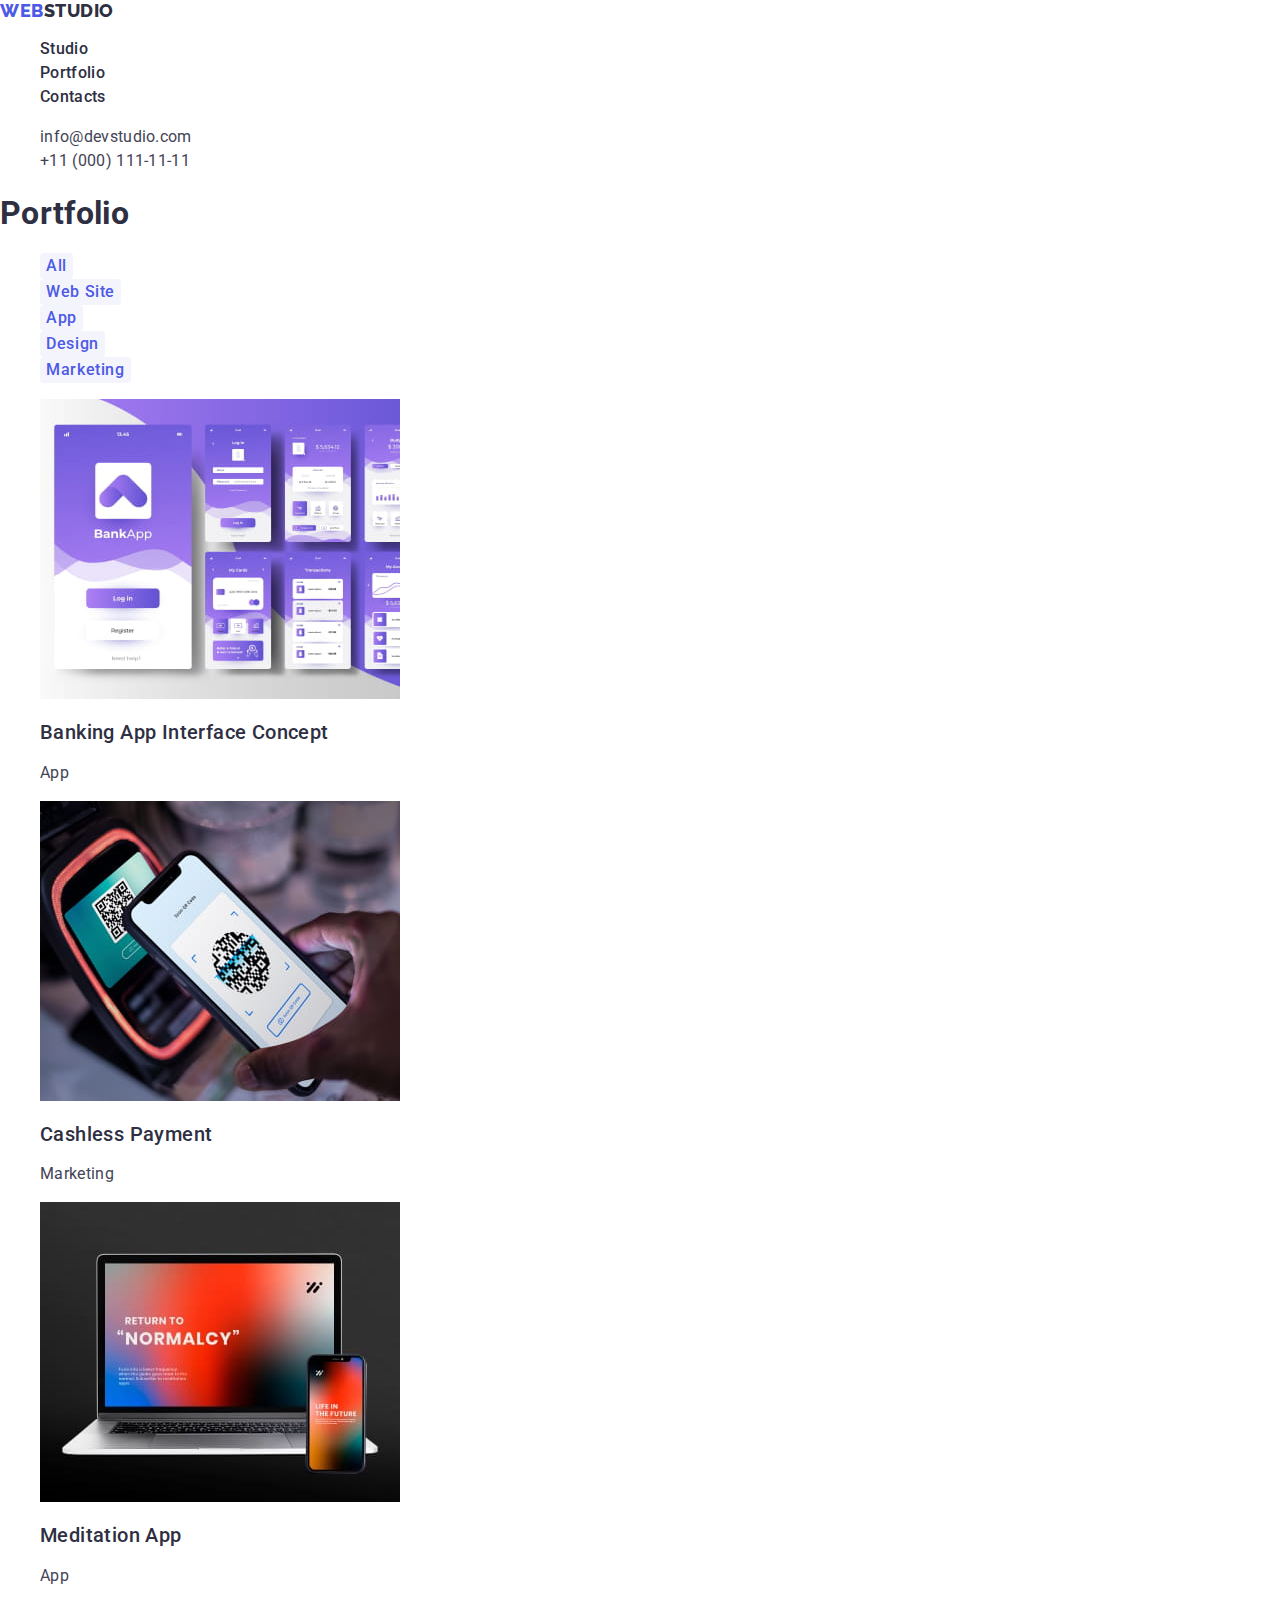
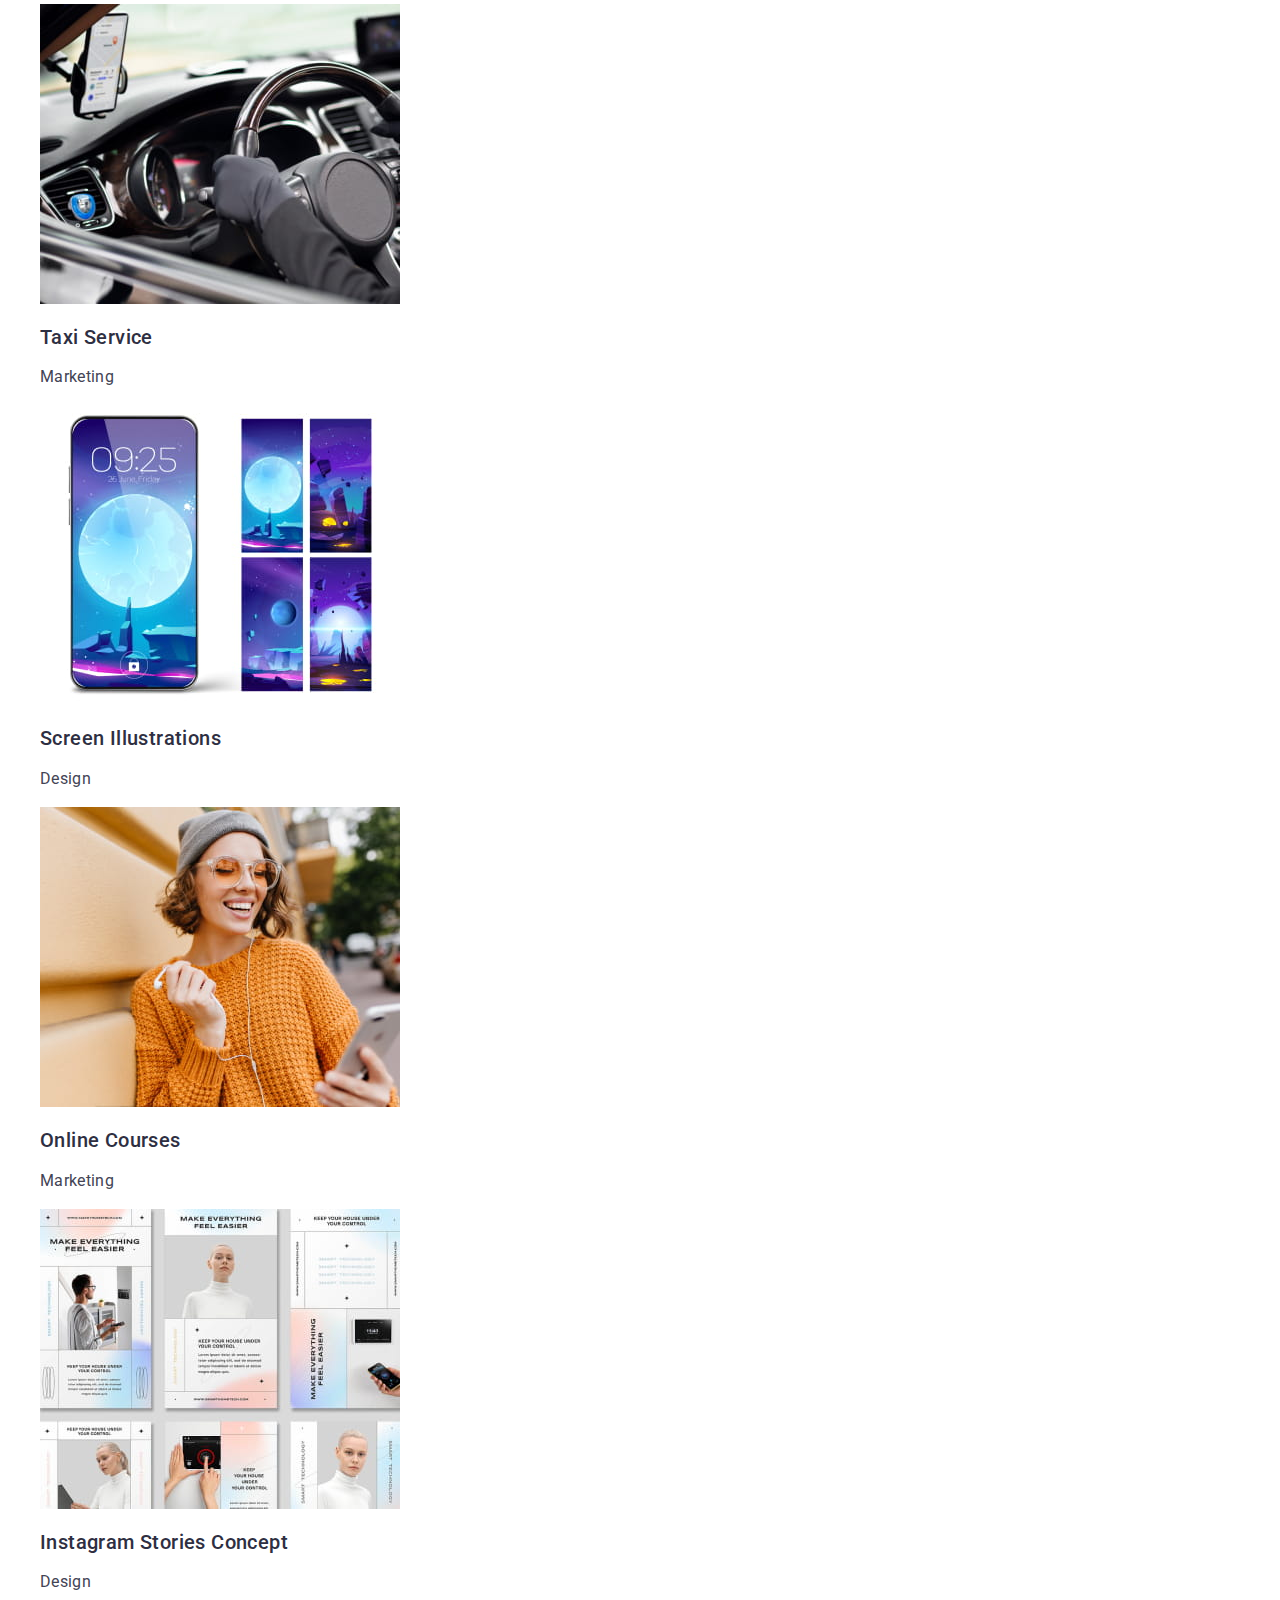
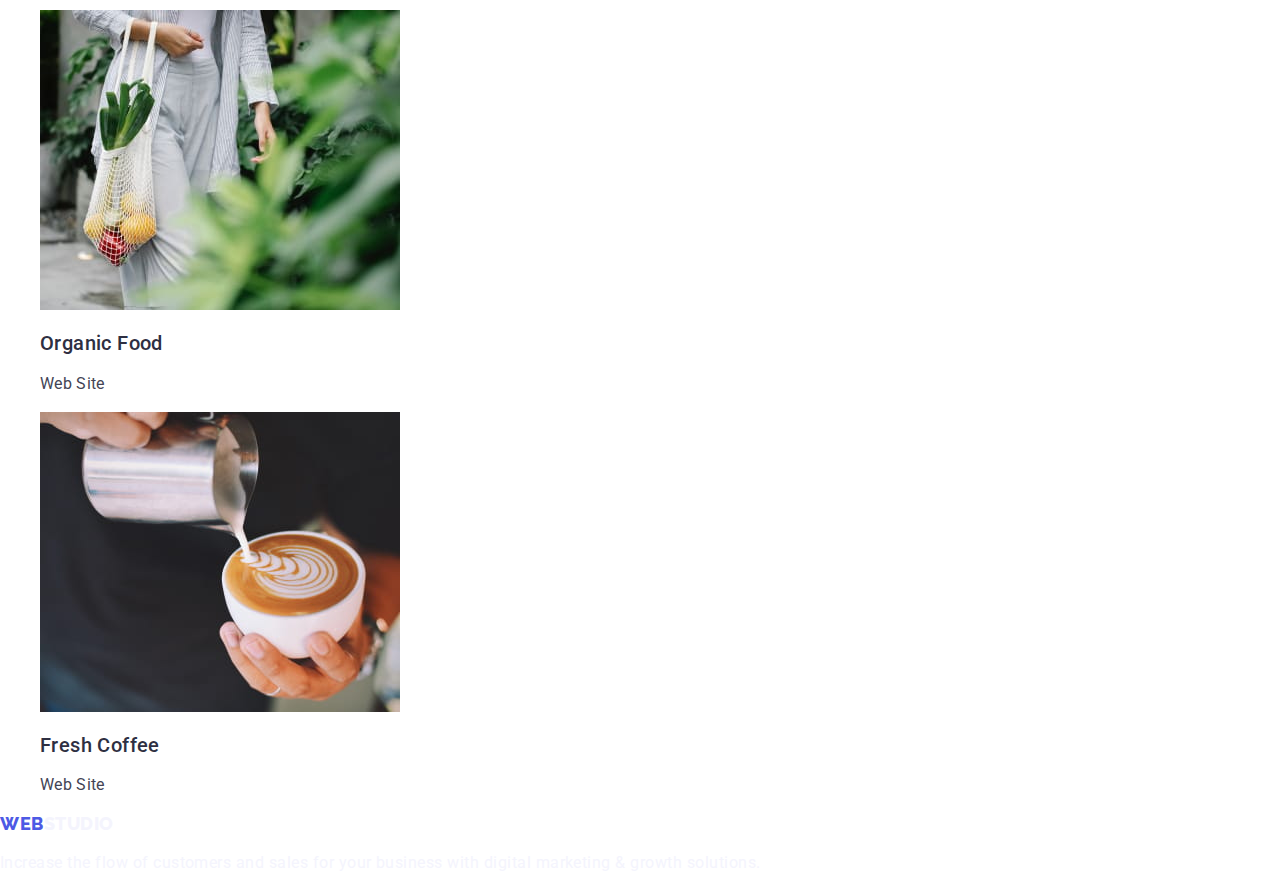
==== portfolio.html @ 4d54c400 "add" ====
<!DOCTYPE html>
<html lang="en">
  <head>
    <meta charset="UTF-8" />
    <meta name="viewport" content="width=device-width, initial-scale=1.0">
    <link rel="preconnect" href="https://fonts.googleapis.com">
    <link rel="preconnect" href="https://fonts.gstatic.com" crossorigin>
    <link
      href="https://fonts.googleapis.com/css2?family=Raleway:wght@800&family=Roboto:wght@400;500;700;900&display=swap"
      rel="stylesheet"
    >
    <link
      rel="stylesheet"
      href="https://cdnjs.cloudflare.com/ajax/libs/modern-normalize/1.0.0/modern-normalize.min.css"
    >
    <link rel="stylesheet" href="./css/styles.css">
    <title>WebStudia</title>
  </head>
  <body>
    
    <!--Шапка сайту-->
    <header>
      <nav>
        <a class="logo link" href="./index.html">Web<span class="logo-color link">Studio</span></a>
        <ul class="list">
          <li><a class="menu-link link" href="./index.html">Studio</a></li>
          <li><a class="menu-link link" href="./portfolio.html">Portfolio</a></li>
          <li><a class="menu-link link" href="#">Contacts</a></li>
        </ul>
        <ul class="list">
          <li><a class="contact-link link" href="mailto:info@devstudio.com">info@devstudio.com</a></li>
          <li><a class="contact-link link" href="tel:+110001111111">+11 (000) 111-11-11</a></li>
        </ul>
      </nav>
    </header>

    <main>
      <section>
        <h1 class="visually-hidden">Portfolio</h1>

        <!--Каталог -->
        <ul class="list">
          <li>
            <button class="menu-btn" type="button">All</button>
          </li>
          <li>
            <button class="menu-btn" type="button">Web Site</button>
          </li>
          <li>
            <button class="menu-btn" type="button">App</button>
          </li>
          <li>
            <button class="menu-btn" type="button">Design</button>
          </li>
          <li>
            <button class="menu-btn" type="button">Marketing</button>
          </li>
        </ul>

        <!--Галерея-->
        <ul class="list">
          <li>
            <img src="./images/gallery/img1.jpg" alt="App" width="360" height="300">
            <h2 class="category-title">Banking App Interface Concept</h2>
            <p class="category-name">App</p>
          </li>
          <li>
            <img src="./images/gallery/img2.jpg" alt="Phone" width="360" height="300">
            <h2 class="category-title">Cashless Payment</h2>
            <p class="category-name">Marketing</p>
          </li>
          <li>
            <img src="./images/gallery/img3.jpg" alt="Notebook" width="360" height="300">
            <h2 class="category-title">Meditation App</h2>
            <p class="category-name">App</p>
          </li>
          <li>
            <img src="./images/gallery/img4.jpg" alt="Car" width="360" height="300">
            <h2 class="category-title">Taxi Service</h2>
            <p class="category-name">Marketing</p>
          </li>
          <li>
            <img src="./images/gallery/img5.jpg" alt="Iphone" width="360" height="300">
            <h2 class="category-title">Screen Illustrations</h2>
            <p class="category-name">Design</p>
          </li>
          <li>
            <img src="./images/gallery/img6.jpg" alt="Women" width="360" height="300">
            <h2 class="category-title">Online Courses</h2>
            <p class="category-name">Marketing</p>
          </li>
          <li>
            <img src="./images/gallery/img7.jpg" alt="Instagram" width="360" height="300">
            <h2 class="category-title">Instagram Stories Concept</h2>
            <p class="category-name">Design</p>
          </li>
          <li>
            <img src="./images/gallery/img8.jpg" alt="Bag" width="360" height="300">
            <h2 class="category-title">Organic Food</h2>
            <p class="category-name">Web Site</p>
          </li>
          <li>
            <img src="./images/gallery/img9.jpg" alt="Coffe" width="360" height="300">
            <h2 class="category-title">Fresh Coffee</h2>
            <p class="category-name">Web Site</p>
          </li>
        </ul>
      </section>
    </main>

    <!-- Підвал-->
    <footer>
      <a class="footer-logo link" href="/">Web<span class="footer-color link">Studio</span></a>
      <p class="footer-text">
        Increase the flow of customers and sales for your business with digital marketing & growth
        solutions.
      </p>
    </footer>
  </body>
</html>
---- css/styles.css ----
:root {
  --navyblue: #2e2f42;
  --slate: #434455;
  --white: #fff;
  --iris: #4d5ae5;
  --ocean: #404bbf;
  --cloud: #f4f4fd;
}

/* Reset Styles */

.list {
  list-style: none;
}

.link {
  text-decoration: none;
}

/* ОСНОВНІ СТИЛІ */

body {
  font-family: 'Roboto', sans-serif;
  font-size: 16px;
  font-style: normal;
  font-weight: 400;
  color: var(--navyblue);
  letter-spacing: 0.02em;
}

/* Шапка сайту */

.logo {
  color: var(--iris);
  font-family: Raleway;
  font-size: 18px;
  font-style: normal;
  font-weight: 800;
  line-height: 1.17;
  letter-spacing: 0.54px;
  text-transform: uppercase;
}

.logo-color {
  color: var(--navyblue);
  font-family: Raleway;
  font-size: 18px;
  font-style: normal;
  font-weight: 800;
  line-height: 1.17;
  letter-spacing: 0.54px;
  text-transform: uppercase;
}

.menu-link {
  color: var(--navyblue);
  font-size: 16px;
  font-style: normal;
  font-weight: 500;
  line-height: 1.5;
  letter-spacing: 0.32px;
}

.menu-link:hover,
.menu-link:focus {
  color: var(--ocean);
}

.contact-link {
  color: var(--slate);
  line-height: 1.5;
  letter-spacing: 0.32px;
}

.contact-link:hover,
.contact-link:focus {
  color: var(--ocean);
}

/* Блок Герой */

.hero {
  background-color: var(--navyblue);
}

.hero-title {
  color: var(--white);
  text-align: center;
  font-size: 56px;
  font-weight: 700;
  line-height: 1.07;
  letter-spacing: 1.12px;
  text-align: center;
}

.hero-button {
  border-radius: 4px;
  background-color: var(--iris);
  box-shadow: 0px 4px 4px 0px rgba(0, 0, 0, 0.15);
  font-weight: 500;
  line-height: 1.5;
  letter-spacing: 0.04em;
  cursor: pointer;
}

.hero-button:hover,
.hero-button:focus {
  background-color: var(--ocean);
}

/* Інформаційний блок */

.info-title {
  color: var(--navyblue);
  font-size: 20px;
  font-weight: 500;
  line-height: 1.2;
  letter-spacing: 0.02em;
}

.info-text {
  color: var(--slate);
  line-height: 1.5;
  letter-spacing: 0.02em;
}

/* Секція */

.section-title {
  color: var(--navyblue);
  text-align: center;
  font-size: 36px;
  font-weight: 700;
  line-height: 1.11;
  letter-spacing: 0.02em;
  text-transform: capitalize;
}

/* Наша команда */

.team {
  background-color: var(--cloud);
}

.team-name {
  color: var(--navyblue);
  font-size: 20px;
  font-weight: 500;
  line-height: 1.2;
  letter-spacing: 0.02em;
}

.team-position {
  color: var(--slate);
  line-height: 1.5;
  letter-spacing: 0.02em;
}

/* Підвал */

.footer {
  background-color: var(--navyblue);
}

.footer-logo {
  color: var(--iris);
  font-family: Raleway;
  font-size: 18px;
  font-style: normal;
  font-weight: 800;
  line-height: 1.17;
  letter-spacing: 0.03em;
  text-transform: uppercase;
}

.footer-color {
  color: var(--cloud);
  font-family: Raleway;
  font-size: 18px;
  font-style: normal;
  font-weight: 800;
  line-height: 1.17;
  letter-spacing: 0.03em;
  text-transform: uppercase;
}

.footer-text {
  color: var(--cloud);
  line-height: 1.5;
  letter-spacing: 0.03em;
}

/* Styles PORTFOLIO */

/* Каталог */

.menu-btn {
  border-radius: 4px;
  border: 1px solid var(--cornflower);
  color: var(--iris);
  background-color: var(--cloud);
  font-weight: 500;
  line-height: 1.5;
  letter-spacing: 0.04em;
  cursor: pointer;
}

.menu-btn:hover,
.menu-btn:focus {
  color: var(--white);
  background-color: var(--ocean);
}

/* Галерея */

.category-title {
  color: var(--navyblue);
  font-family: Roboto;
  font-size: 20px;

  font-weight: 500;
  line-height: 1.2;
  letter-spacing: 0.02em;
}

.category-name {
  color: var(--slate);
  font-family: Roboto;
  font-size: 16px;
  font-style: normal;
  font-weight: 400;
  line-height: 1.5;
  letter-spacing: 0.02em;
}
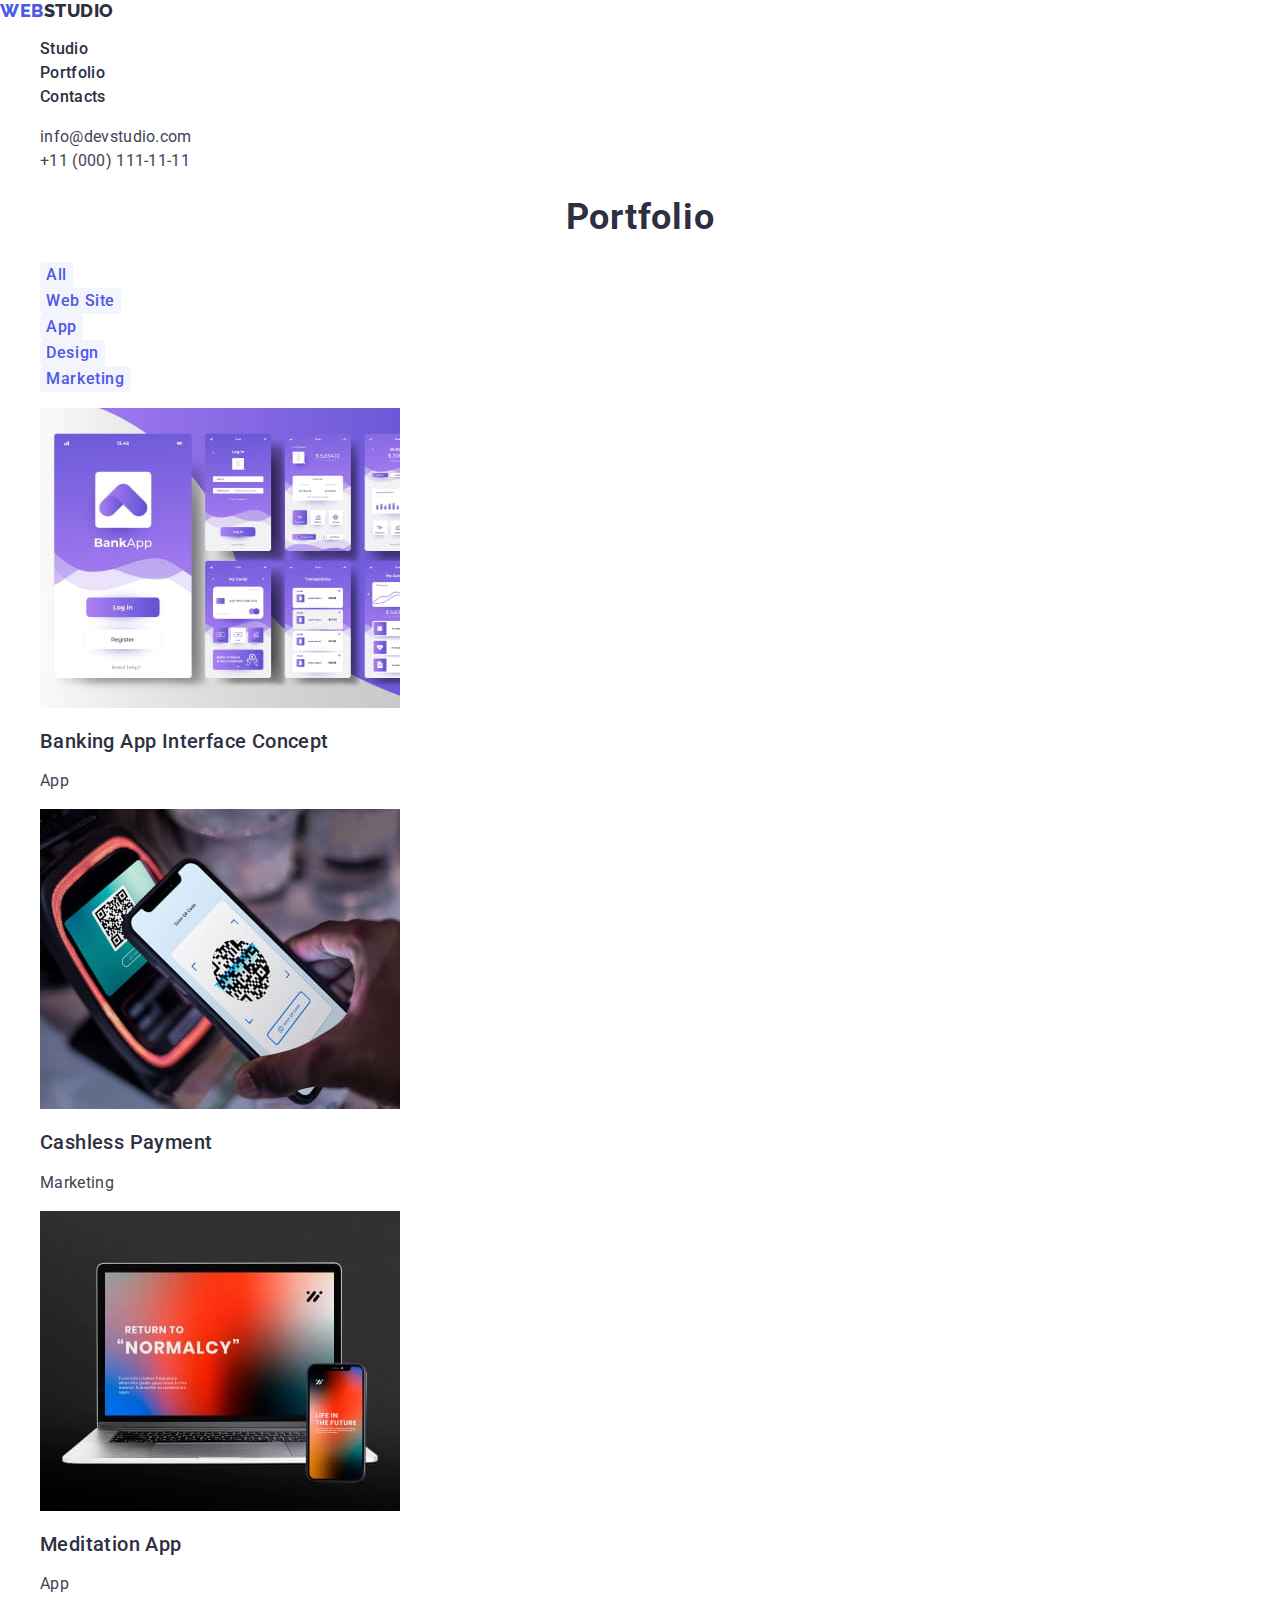
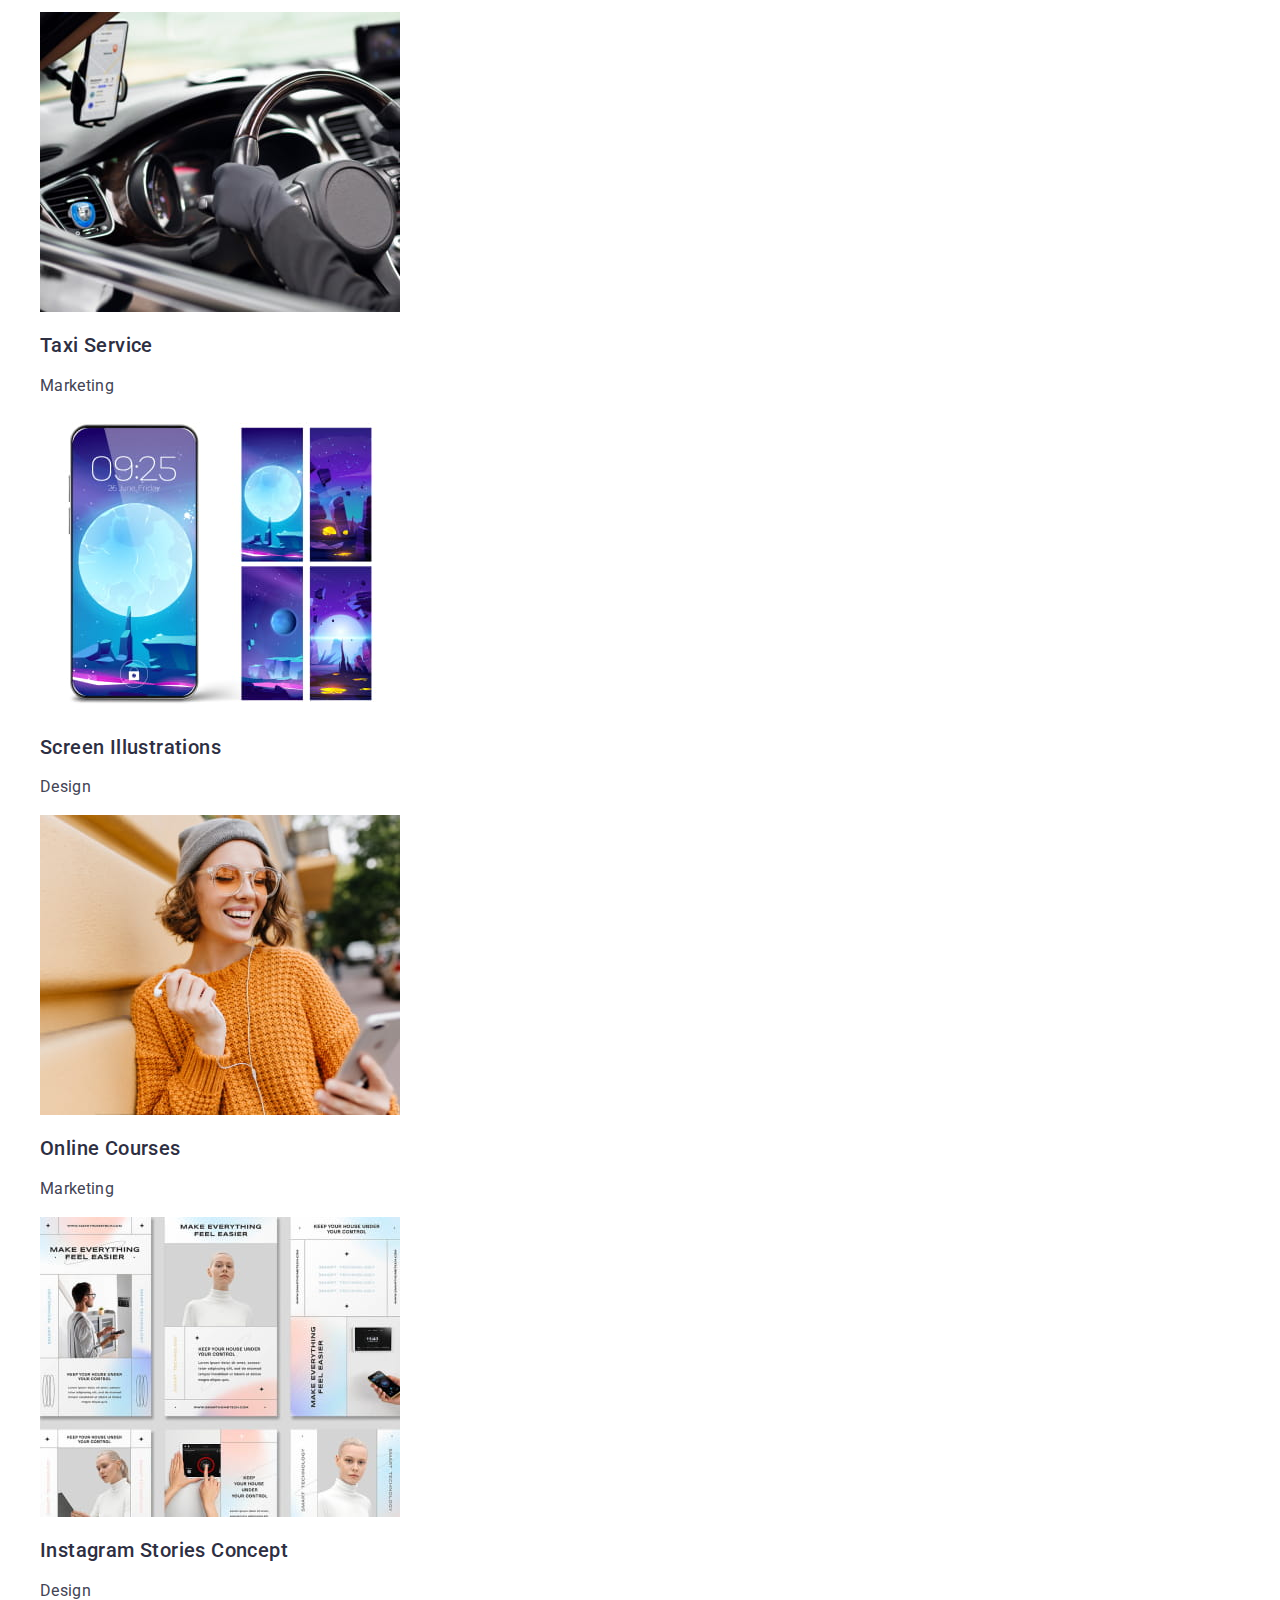
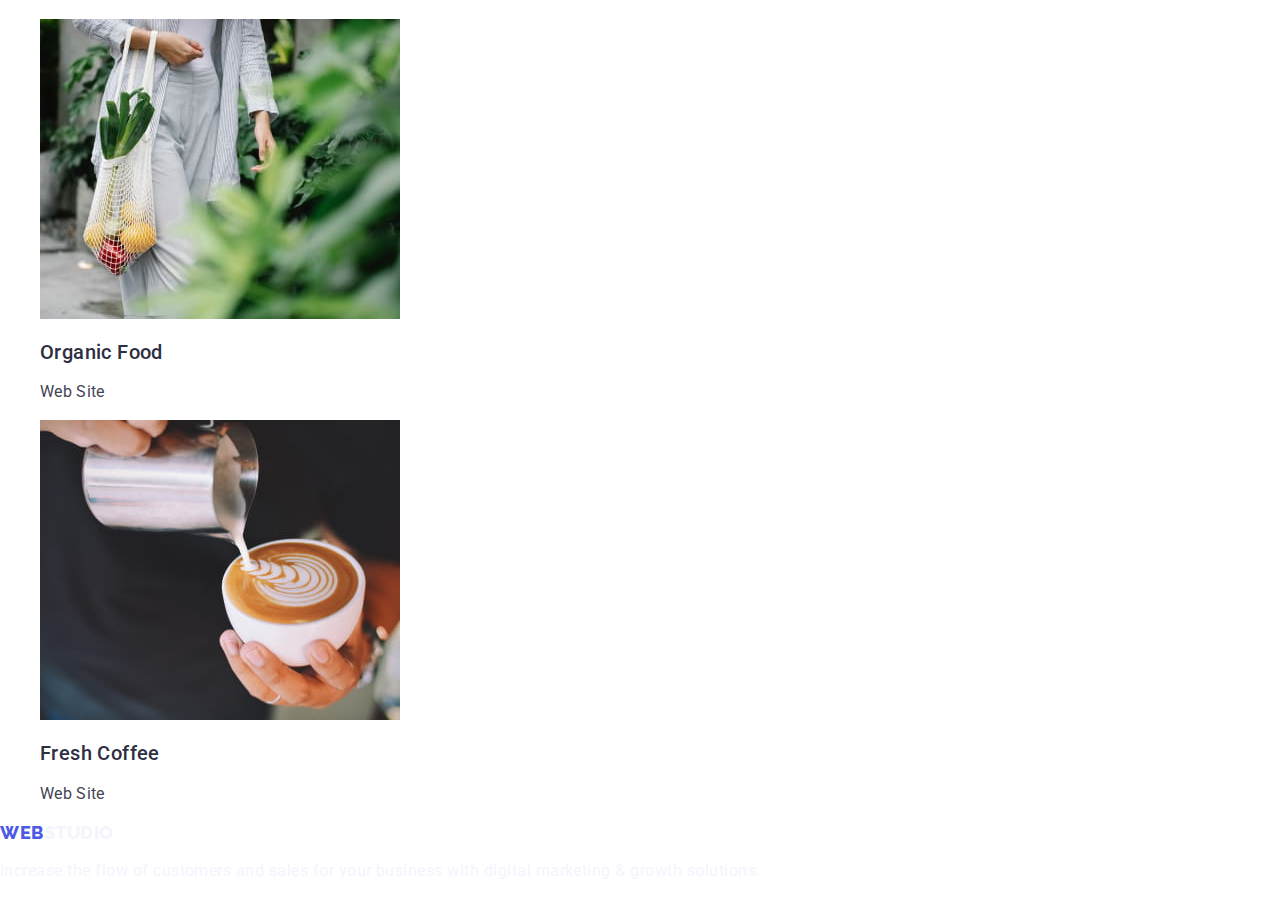
==== commit c805dee7: "add" ====
--- a/portfolio.html
+++ b/portfolio.html
@@ -1,7 +1,7 @@
 <!DOCTYPE html>
 <html lang="en">
   <head>
-    <meta charset="UTF-8" />
+    <meta charset="UTF-8">
     <meta name="viewport" content="width=device-width, initial-scale=1.0">
     <link rel="preconnect" href="https://fonts.googleapis.com">
     <link rel="preconnect" href="https://fonts.gstatic.com" crossorigin>
@@ -36,7 +36,7 @@
 
     <main>
       <section>
-        <h1 class="visually-hidden">Portfolio</h1>
+        <h1 class="section-title">Portfolio</h1>
 
         <!--Каталог -->
         <ul class="list">
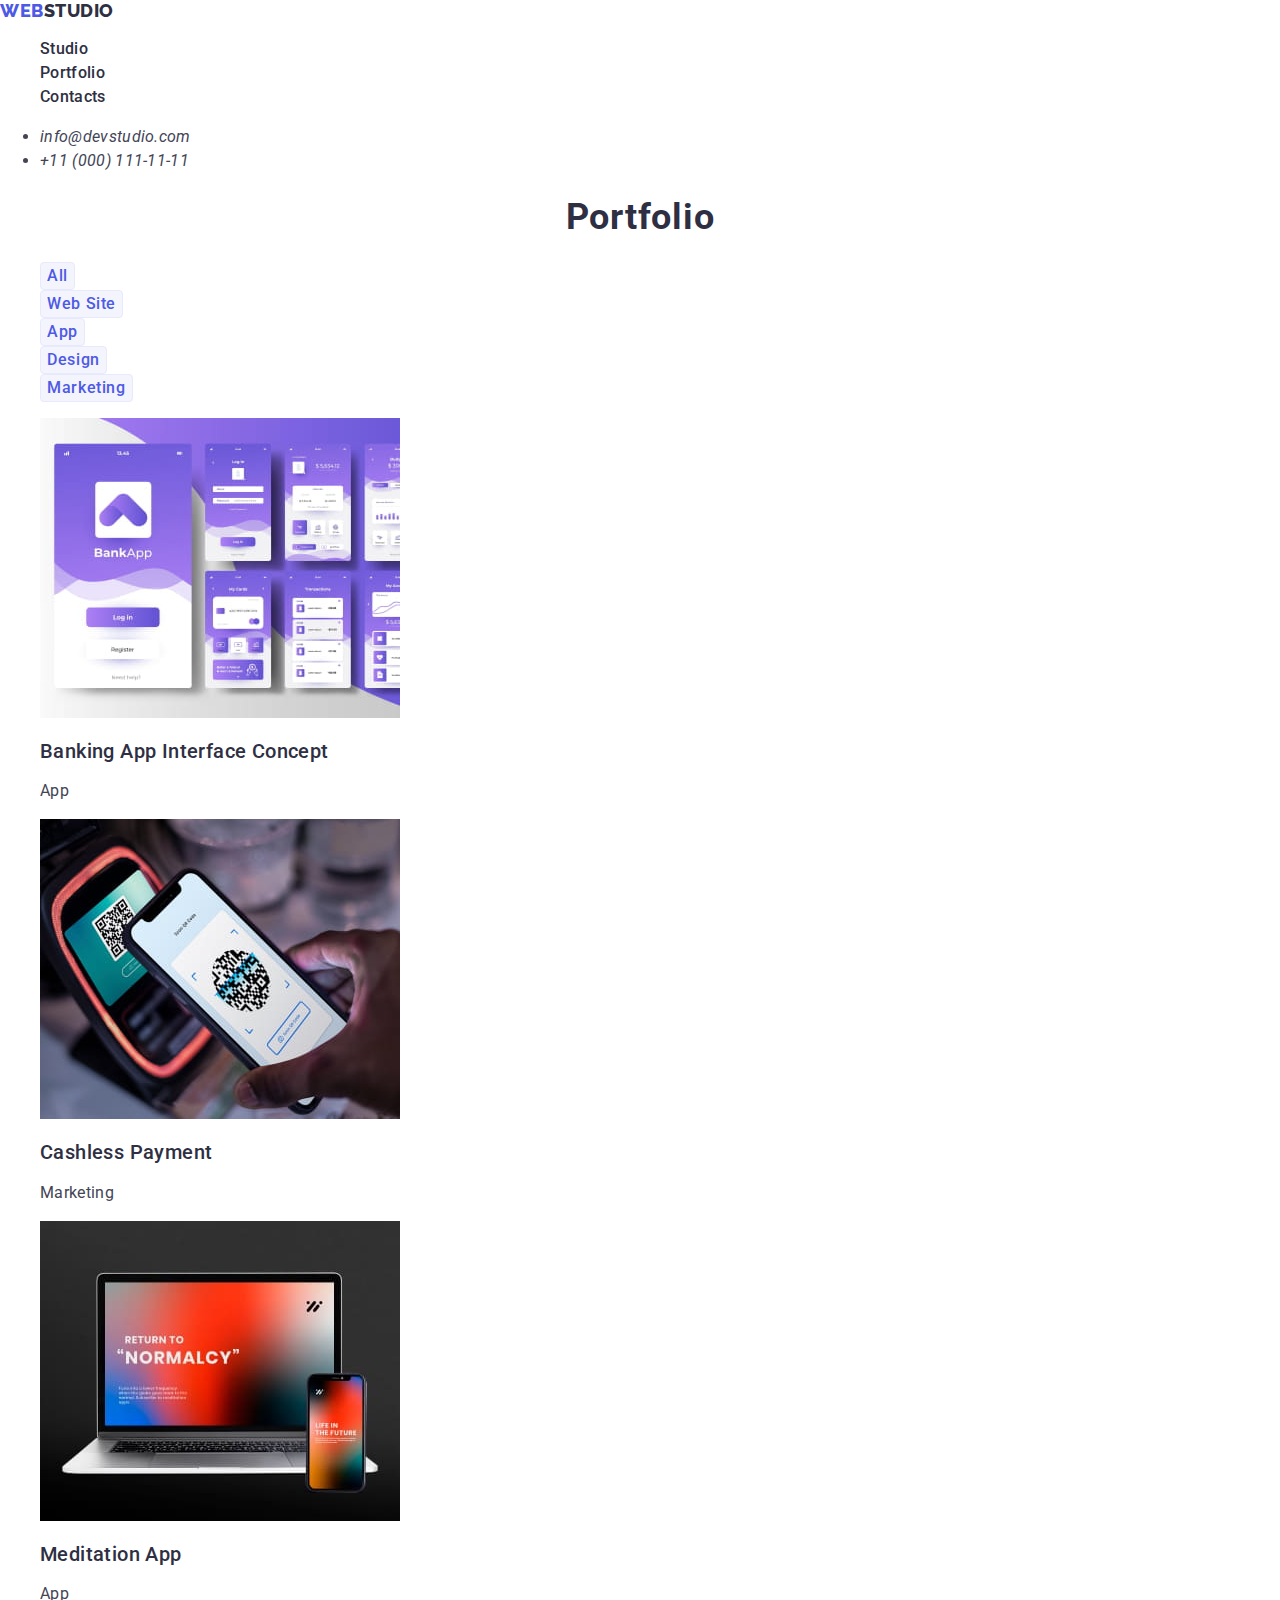
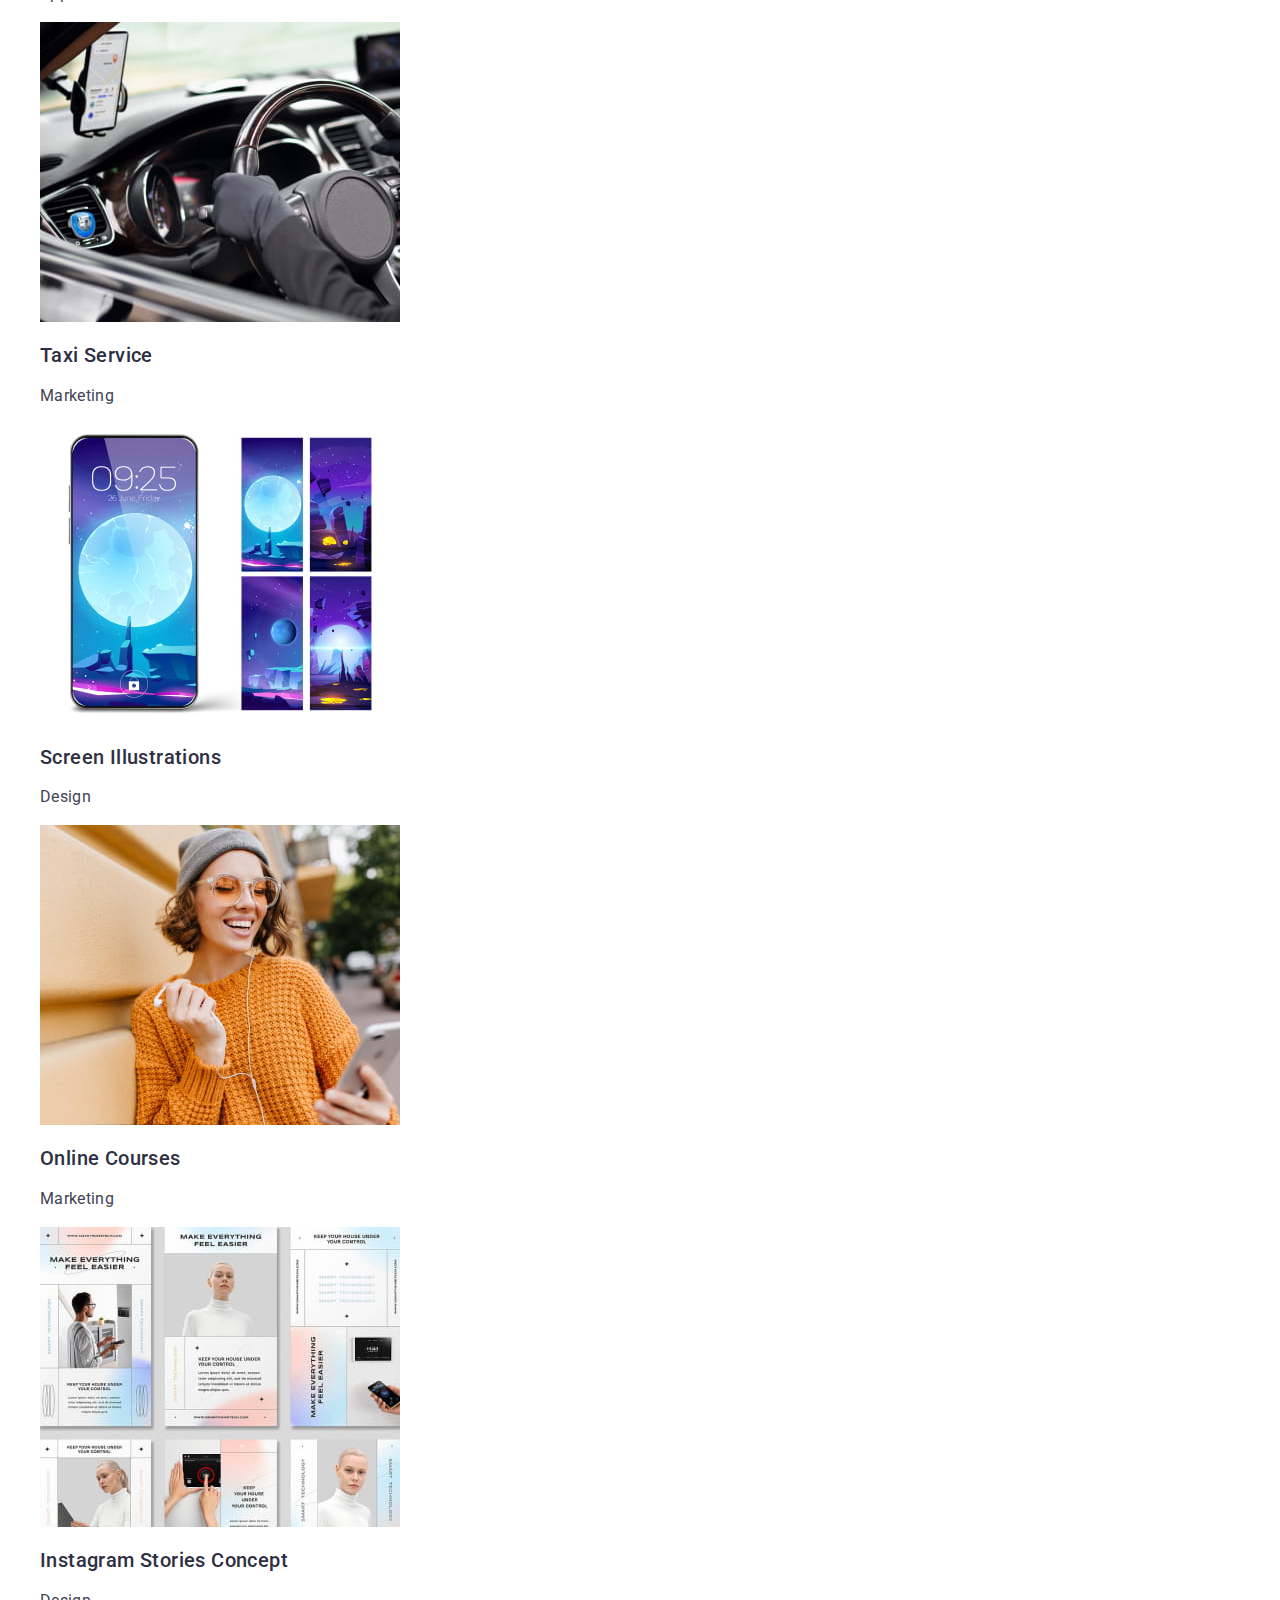
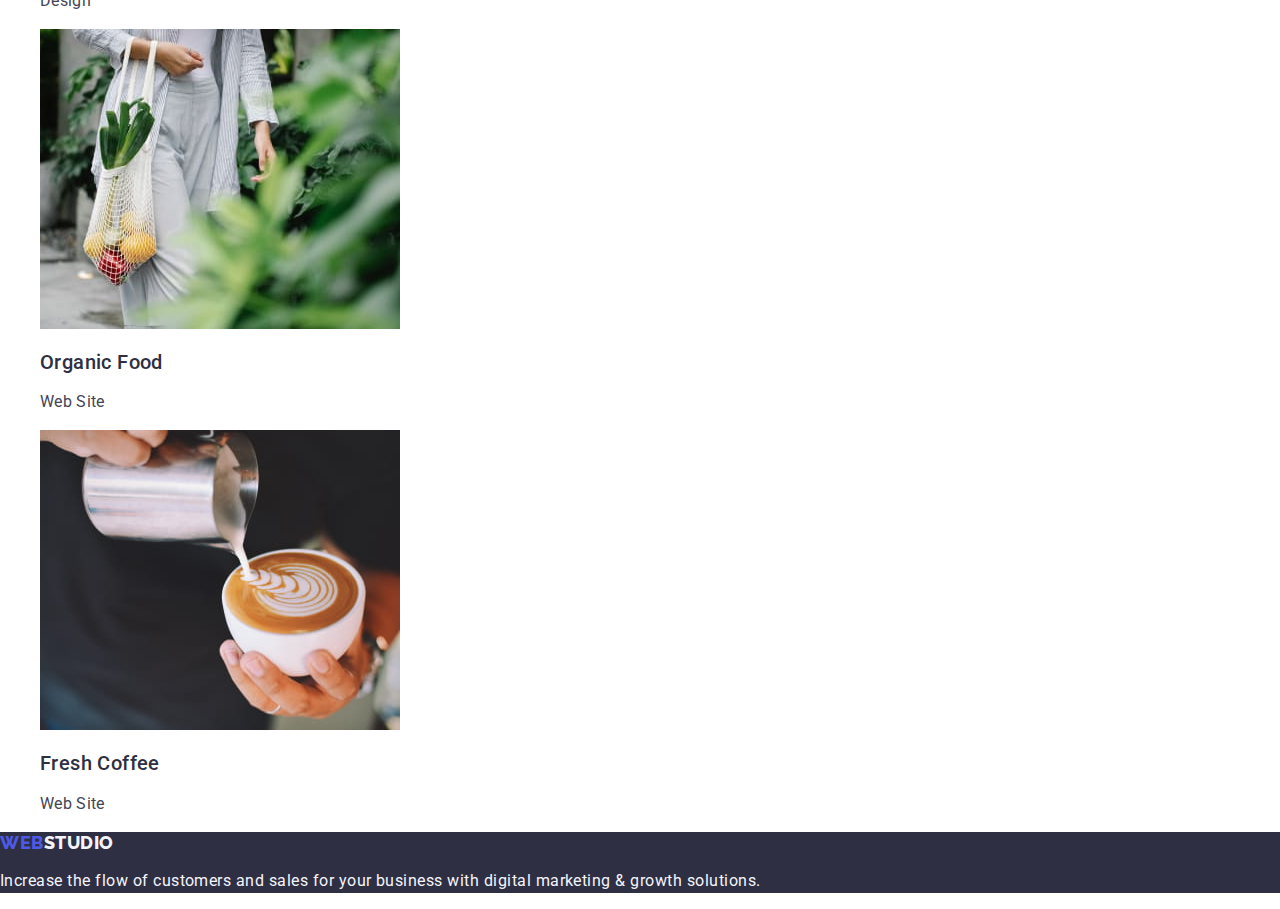
==== commit 893dbce2: "add" ====
--- a/portfolio.html
+++ b/portfolio.html
@@ -14,7 +14,7 @@
       href="https://cdnjs.cloudflare.com/ajax/libs/modern-normalize/1.0.0/modern-normalize.min.css"
     >
     <link rel="stylesheet" href="./css/styles.css">
-    <title>WebStudia</title>
+    <title>WebStudio</title>
   </head>
   <body>
     
@@ -22,84 +22,96 @@
     <header>
       <nav>
         <a class="logo link" href="./index.html">Web<span class="logo-color link">Studio</span></a>
-        <ul class="list">
-          <li><a class="menu-link link" href="./index.html">Studio</a></li>
-          <li><a class="menu-link link" href="./portfolio.html">Portfolio</a></li>
-          <li><a class="menu-link link" href="#">Contacts</a></li>
-        </ul>
-        <ul class="list">
-          <li><a class="contact-link link" href="mailto:info@devstudio.com">info@devstudio.com</a></li>
-          <li><a class="contact-link link" href="tel:+110001111111">+11 (000) 111-11-11</a></li>
+        <ul class="menu-list list">
+          <li class="menu-item">
+            <a class="menu-link link" href="./index.html">Studio</a>
+          </li>
+          <li class="menu-item">
+            <a class="menu-link link" href="./portfolio.html">Portfolio</a>
+          </li>
+          <li class="menu-item">
+            <a class="menu-link link" href="">Contacts</a>
+          </li>
         </ul>
       </nav>
+        <address class="header-contacts">
+          <ul class="address-list">
+            <li class="address-item">
+              <a class="contact-link link" href="mailto:info@devstudio.com">info@devstudio.com</a>
+            </li>
+            <li class="address-item">
+              <a class="contact-link link" href="tel:+110001111111">+11 (000) 111-11-11</a>
+            </li>
+          </ul>
+        </address>
     </header>
 
     <main>
-      <section>
+      <section class="gallery">
         <h1 class="section-title">Portfolio</h1>
 
         <!--Каталог -->
-        <ul class="list">
-          <li>
+        <ul class="catalog-list list">
+          <li class="catalog-item">
             <button class="menu-btn" type="button">All</button>
           </li>
-          <li>
+          <li class="catalog-item">
             <button class="menu-btn" type="button">Web Site</button>
           </li>
-          <li>
+          <li class="catalog-item">
             <button class="menu-btn" type="button">App</button>
           </li>
-          <li>
+          <li class="catalog-item">
             <button class="menu-btn" type="button">Design</button>
           </li>
-          <li>
+          <li class="catalog-item">
             <button class="menu-btn" type="button">Marketing</button>
           </li>
         </ul>
 
         <!--Галерея-->
-        <ul class="list">
-          <li>
+        <ul class="gallery-list list">
+          <li class="gallery-item">
             <img src="./images/gallery/img1.jpg" alt="App" width="360" height="300">
             <h2 class="category-title">Banking App Interface Concept</h2>
             <p class="category-name">App</p>
           </li>
-          <li>
+          <li class="gallery-item">
             <img src="./images/gallery/img2.jpg" alt="Phone" width="360" height="300">
             <h2 class="category-title">Cashless Payment</h2>
             <p class="category-name">Marketing</p>
           </li>
-          <li>
+          <li class="gallery-item">
             <img src="./images/gallery/img3.jpg" alt="Notebook" width="360" height="300">
             <h2 class="category-title">Meditation App</h2>
             <p class="category-name">App</p>
           </li>
-          <li>
+          <li class="gallery-item">
             <img src="./images/gallery/img4.jpg" alt="Car" width="360" height="300">
             <h2 class="category-title">Taxi Service</h2>
             <p class="category-name">Marketing</p>
           </li>
-          <li>
+          <li class="gallery-item">
             <img src="./images/gallery/img5.jpg" alt="Iphone" width="360" height="300">
             <h2 class="category-title">Screen Illustrations</h2>
             <p class="category-name">Design</p>
           </li>
-          <li>
+          <li class="gallery-item">
             <img src="./images/gallery/img6.jpg" alt="Women" width="360" height="300">
             <h2 class="category-title">Online Courses</h2>
             <p class="category-name">Marketing</p>
           </li>
-          <li>
+          <li class="gallery-item">
             <img src="./images/gallery/img7.jpg" alt="Instagram" width="360" height="300">
             <h2 class="category-title">Instagram Stories Concept</h2>
             <p class="category-name">Design</p>
           </li>
-          <li>
+          <li class="gallery-item">
             <img src="./images/gallery/img8.jpg" alt="Bag" width="360" height="300">
             <h2 class="category-title">Organic Food</h2>
             <p class="category-name">Web Site</p>
           </li>
-          <li>
+          <li class="gallery-item">
             <img src="./images/gallery/img9.jpg" alt="Coffe" width="360" height="300">
             <h2 class="category-title">Fresh Coffee</h2>
             <p class="category-name">Web Site</p>
@@ -109,7 +121,7 @@
     </main>
 
     <!-- Підвал-->
-    <footer>
+    <footer class="footer">
       <a class="footer-logo link" href="/">Web<span class="footer-color link">Studio</span></a>
       <p class="footer-text">
         Increase the flow of customers and sales for your business with digital marketing & growth
--- a/css/styles.css
+++ b/css/styles.css
@@ -5,6 +5,7 @@
   --iris: #4d5ae5;
   --ocean: #404bbf;
   --cloud: #f4f4fd;
+  --cornflower: #E7E9FC;
 }
 
 /* Reset Styles */
@@ -24,15 +25,16 @@
   font-size: 16px;
   font-style: normal;
   font-weight: 400;
-  color: var(--navyblue);
-  letter-spacing: 0.02em;
+  color: #434455;
+  letter-spacing: 0.02em;
+  background-color: #ffffff;
 }
 
 /* Шапка сайту */
 
 .logo {
   color: var(--iris);
-  font-family: Raleway;
+  font-family: 'Raleway', sans-serif;
   font-size: 18px;
   font-style: normal;
   font-weight: 800;
@@ -43,7 +45,7 @@
 
 .logo-color {
   color: var(--navyblue);
-  font-family: Raleway;
+  font-family: 'Raleway', sans-serif;
   font-size: 18px;
   font-style: normal;
   font-weight: 800;
@@ -95,6 +97,7 @@
 
 .hero-button {
   border-radius: 4px;
+  color: var(--white);
   background-color: var(--iris);
   box-shadow: 0px 4px 4px 0px rgba(0, 0, 0, 0.15);
   font-weight: 500;
@@ -164,7 +167,7 @@
 
 .footer-logo {
   color: var(--iris);
-  font-family: Raleway;
+  font-family: 'Raleway', sans-serif;
   font-size: 18px;
   font-style: normal;
   font-weight: 800;
@@ -175,7 +178,7 @@
 
 .footer-color {
   color: var(--cloud);
-  font-family: Raleway;
+  font-family: 'Raleway', sans-serif;
   font-size: 18px;
   font-style: normal;
   font-weight: 800;
@@ -215,9 +218,7 @@
 
 .category-title {
   color: var(--navyblue);
-  font-family: Roboto;
   font-size: 20px;
-
   font-weight: 500;
   line-height: 1.2;
   letter-spacing: 0.02em;
@@ -225,10 +226,6 @@
 
 .category-name {
   color: var(--slate);
-  font-family: Roboto;
-  font-size: 16px;
-  font-style: normal;
-  font-weight: 400;
-  line-height: 1.5;
-  letter-spacing: 0.02em;
-}
+  line-height: 1.5;
+  letter-spacing: 0.02em;
+}
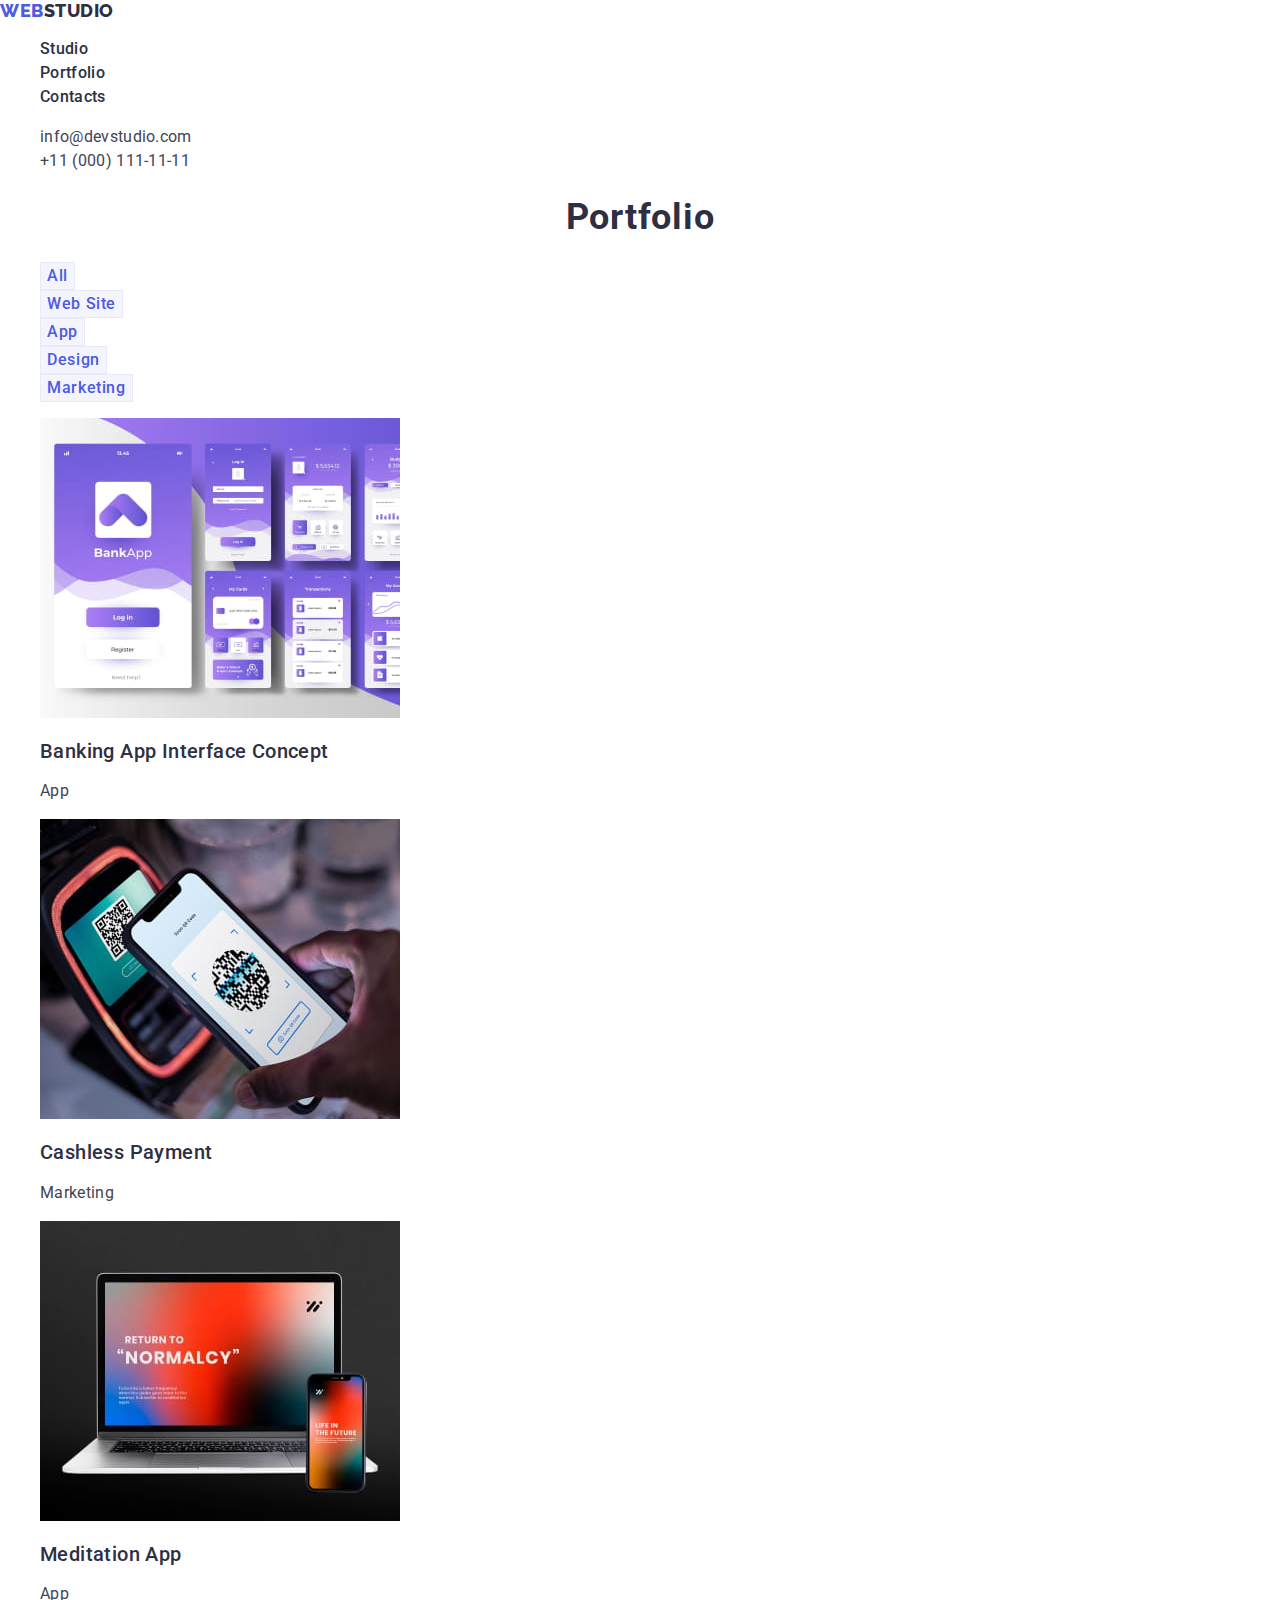
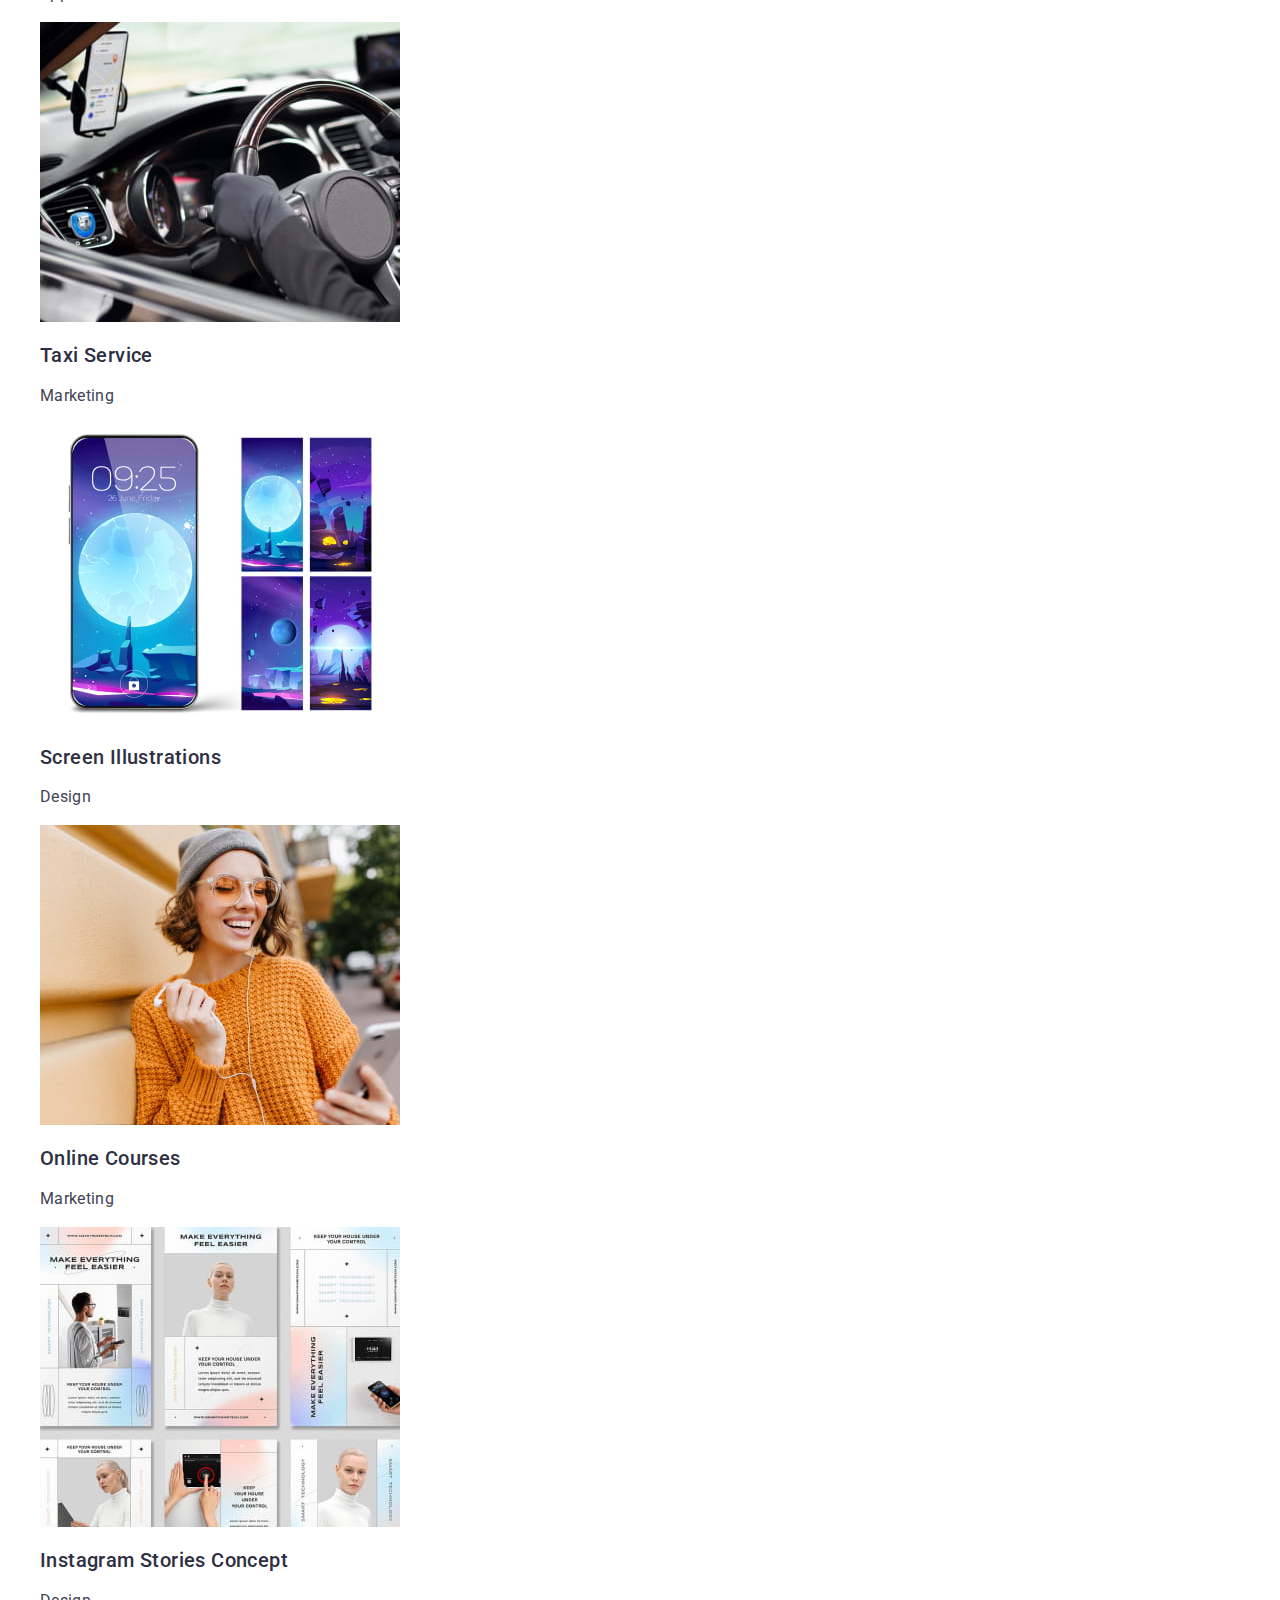
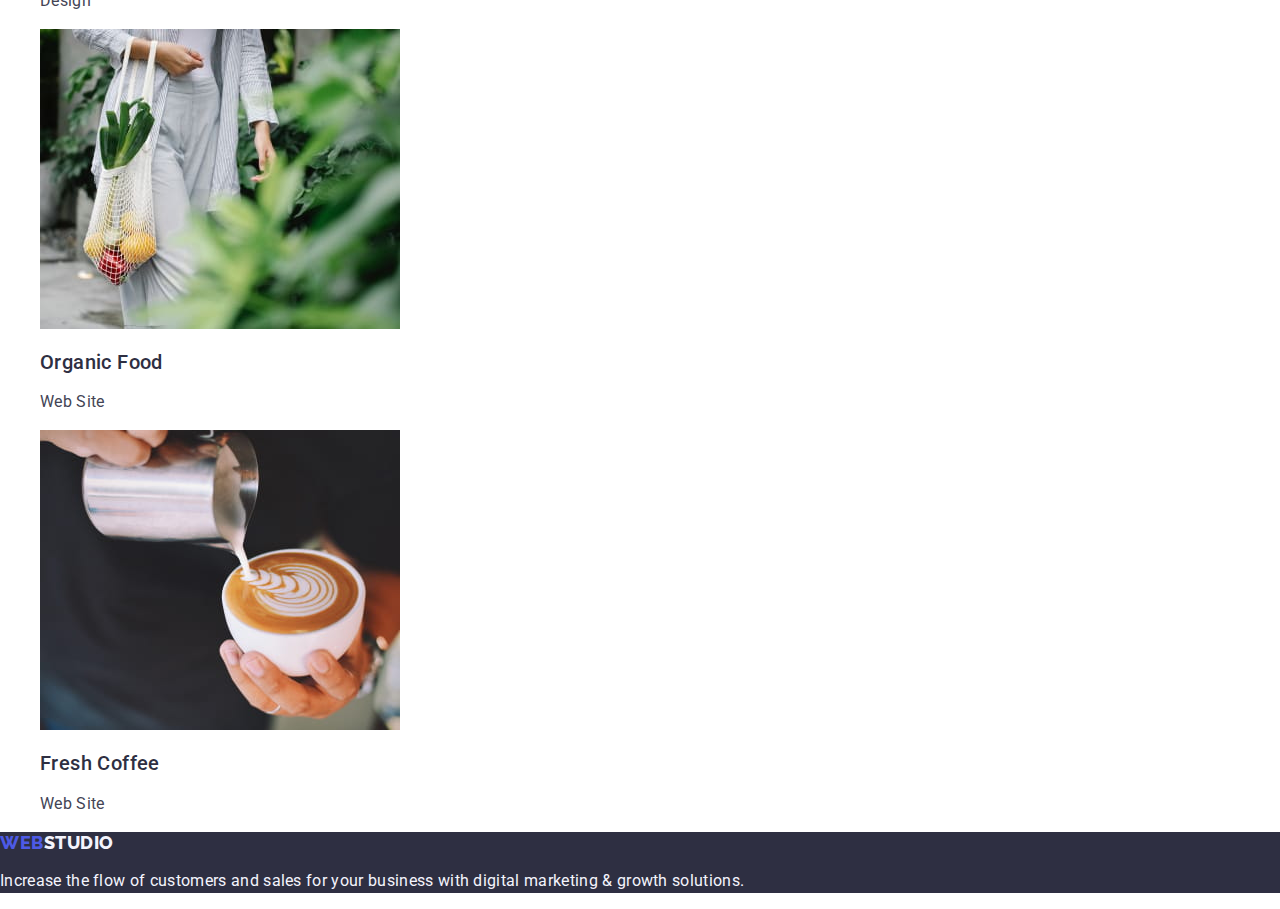
==== commit 12ac424f: "add" ====
--- a/portfolio.html
+++ b/portfolio.html
@@ -19,7 +19,7 @@
   <body>
     
     <!--Шапка сайту-->
-    <header>
+    <header class="header">
       <nav>
         <a class="logo link" href="./index.html">Web<span class="logo-color link">Studio</span></a>
         <ul class="menu-list list">
@@ -35,7 +35,7 @@
         </ul>
       </nav>
         <address class="header-contacts">
-          <ul class="address-list">
+          <ul class="address-list list">
             <li class="address-item">
               <a class="contact-link link" href="mailto:info@devstudio.com">info@devstudio.com</a>
             </li>
--- a/css/styles.css
+++ b/css/styles.css
@@ -5,7 +5,7 @@
   --iris: #4d5ae5;
   --ocean: #404bbf;
   --cloud: #f4f4fd;
-  --cornflower: #E7E9FC;
+  --cornflower: #e7e9fc;
 }
 
 /* Reset Styles */
@@ -32,6 +32,11 @@
 
 /* Шапка сайту */
 
+.header {
+  /* border-bottom: 1px solid var(--cornflower); */
+  background-color: var(--white);
+}
+
 .logo {
   color: var(--iris);
   font-family: 'Raleway', sans-serif;
@@ -66,6 +71,10 @@
 .menu-link:hover,
 .menu-link:focus {
   color: var(--ocean);
+}
+
+.header-contacts {
+  font-style: normal
 }
 
 .contact-link {
@@ -139,6 +148,8 @@
   text-transform: capitalize;
 }
 
+/* Чим ми займаємося */
+
 /* Наша команда */
 
 .team {
@@ -190,7 +201,7 @@
 .footer-text {
   color: var(--cloud);
   line-height: 1.5;
-  letter-spacing: 0.03em;
+  letter-spacing: 0.02em;
 }
 
 /* Styles PORTFOLIO */
@@ -198,7 +209,7 @@
 /* Каталог */
 
 .menu-btn {
-  border-radius: 4px;
+  /* border-radius: 4px; */
   border: 1px solid var(--cornflower);
   color: var(--iris);
   background-color: var(--cloud);
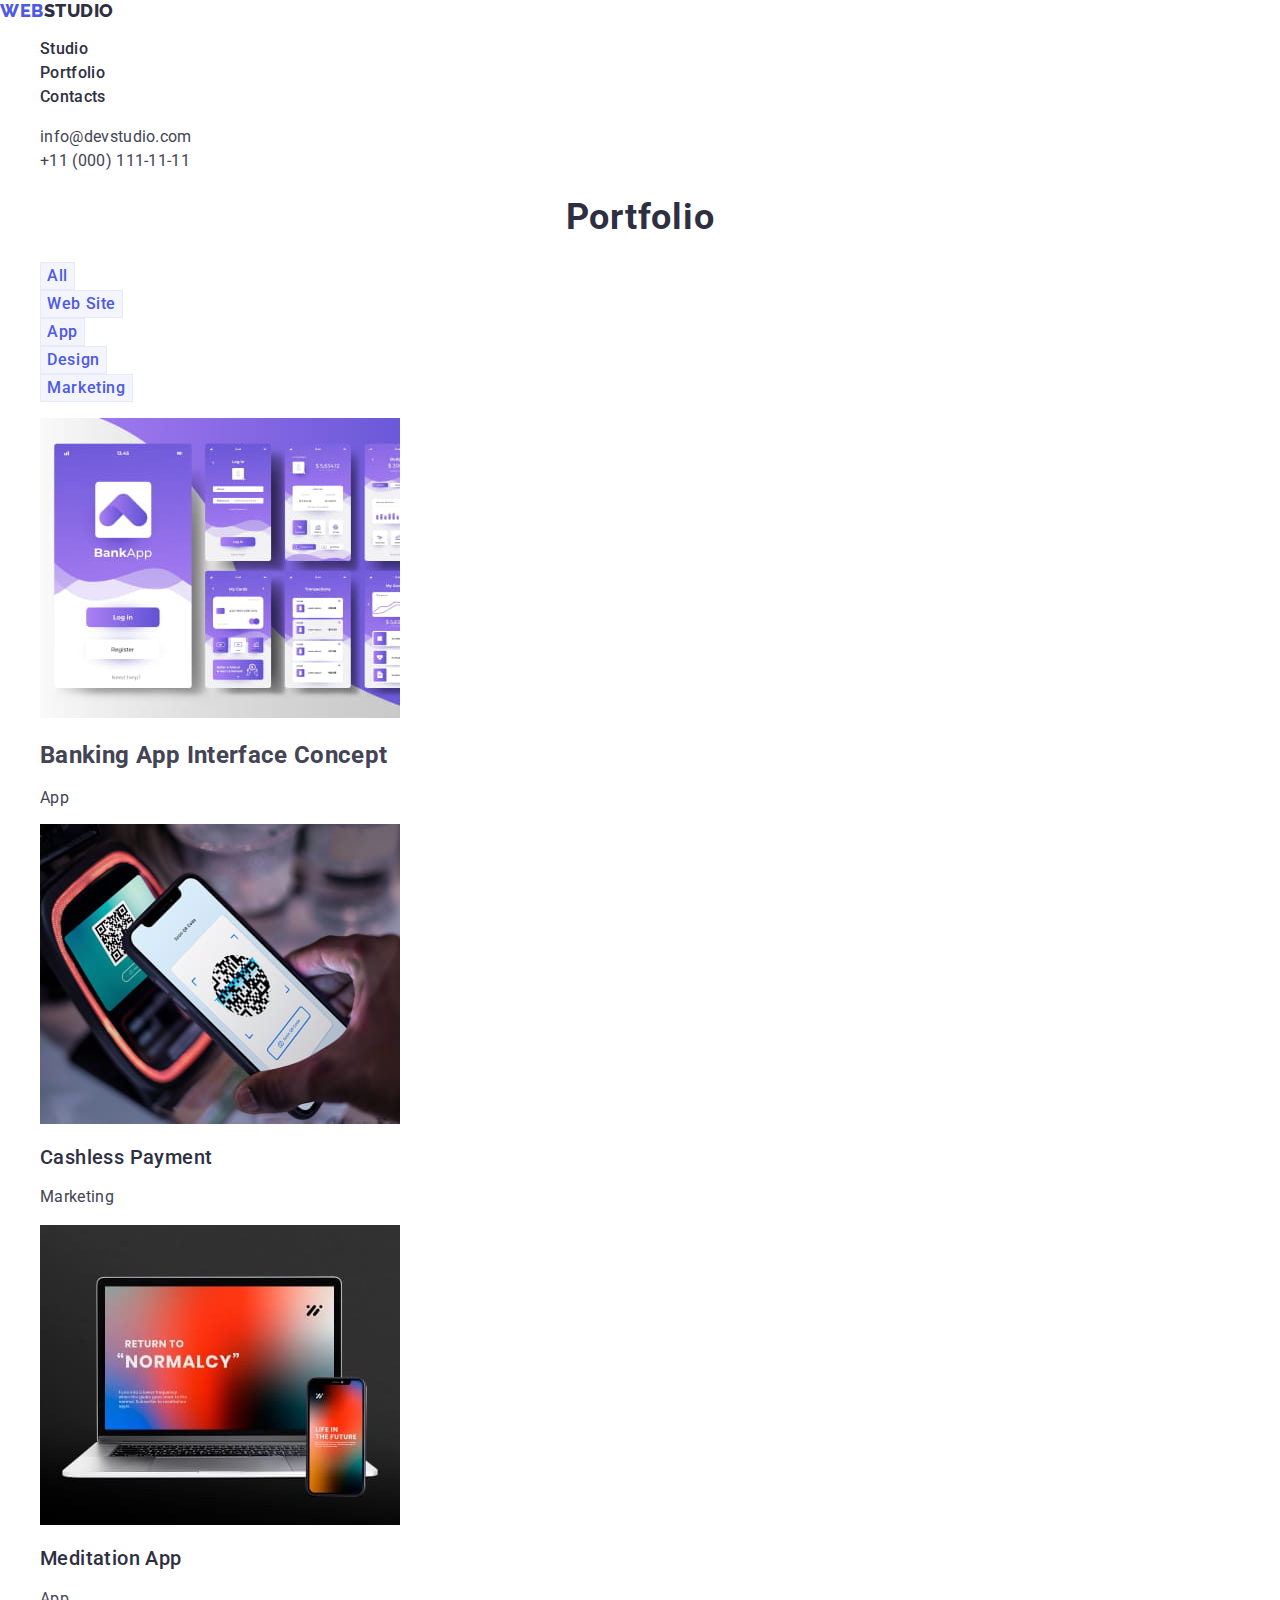
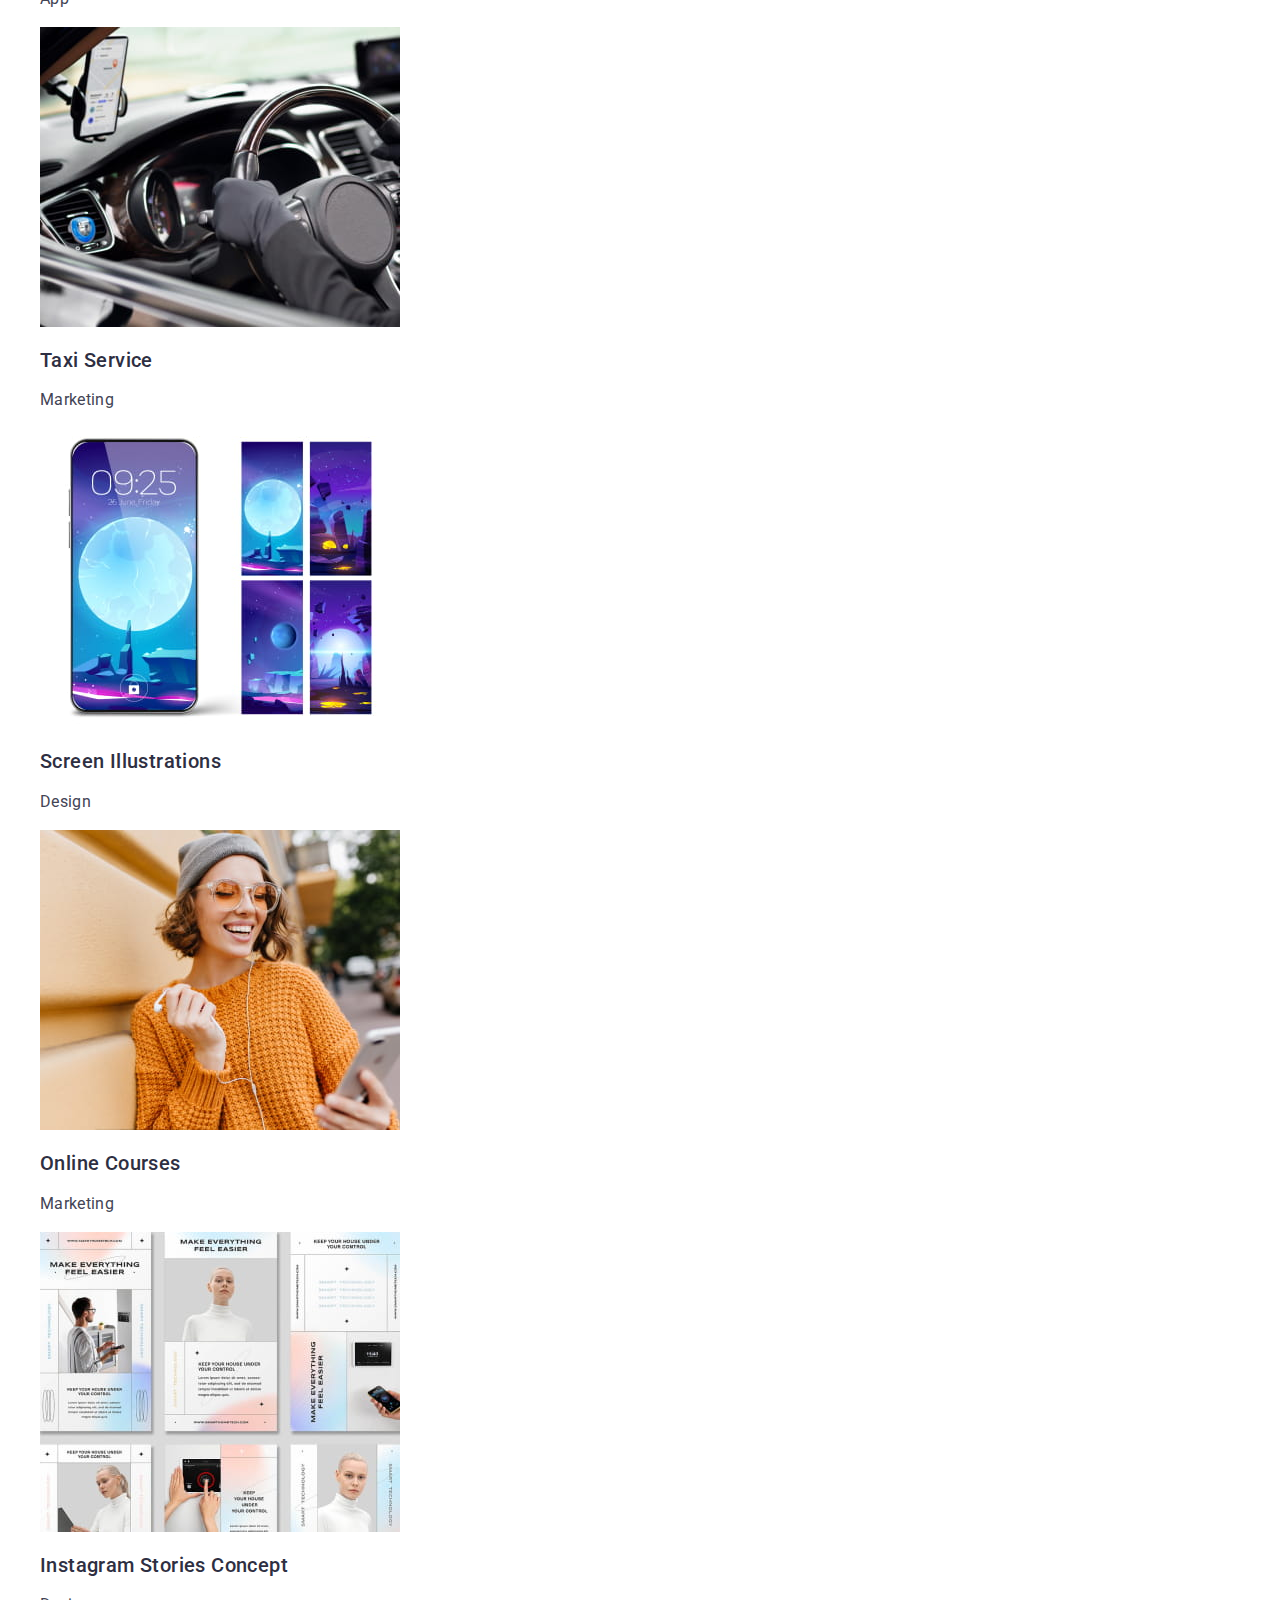
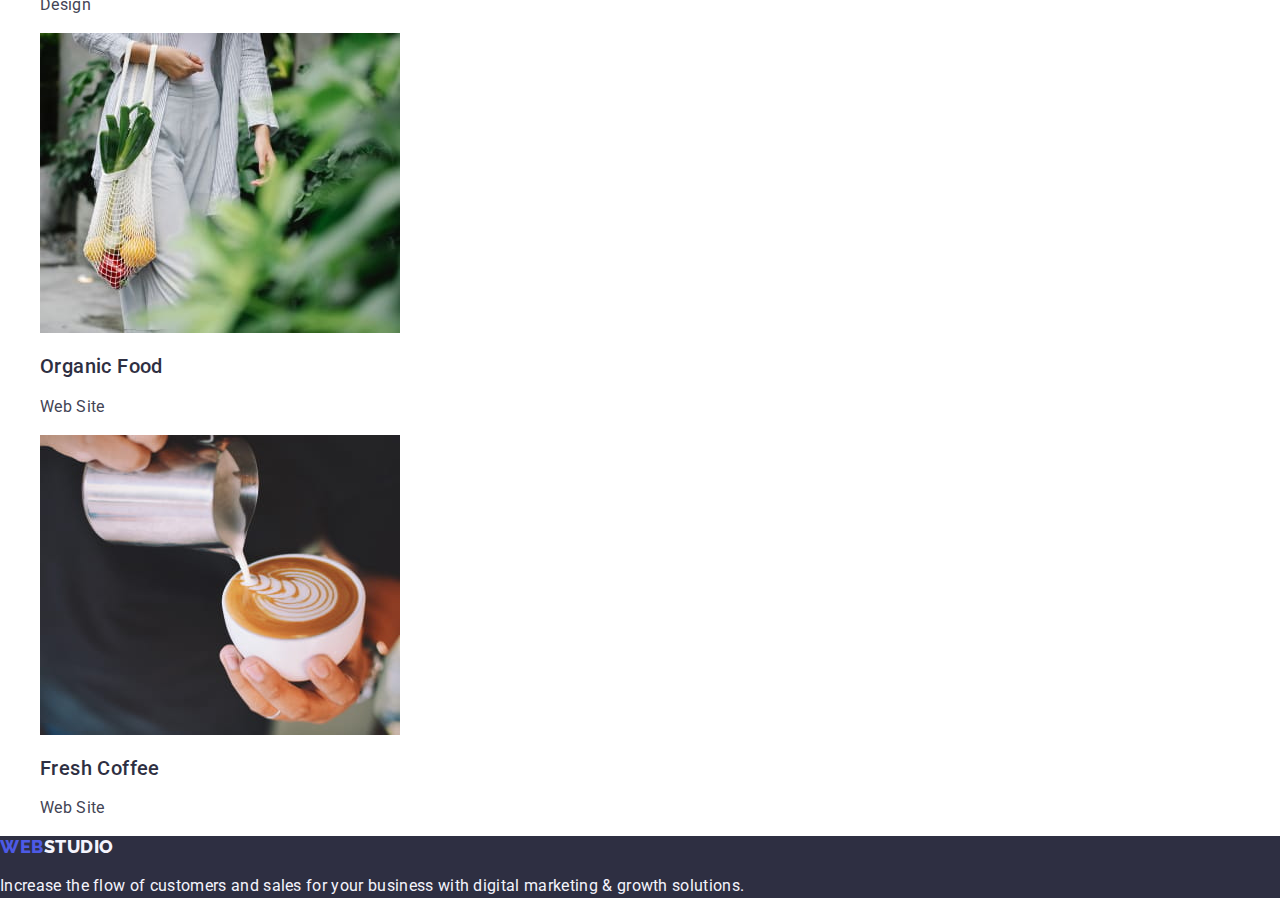
==== commit 417d2383: "add" ====
--- a/portfolio.html
+++ b/portfolio.html
@@ -14,7 +14,7 @@
       href="https://cdnjs.cloudflare.com/ajax/libs/modern-normalize/1.0.0/modern-normalize.min.css"
     >
     <link rel="stylesheet" href="./css/styles.css">
-    <title>WebStudio</title>
+    <title>Portfolio</title>
   </head>
   <body>
     
@@ -72,49 +72,67 @@
         <!--Галерея-->
         <ul class="gallery-list list">
           <li class="gallery-item">
+            <a class="gallery-link link" href=""></a>
             <img src="./images/gallery/img1.jpg" alt="App" width="360" height="300">
             <h2 class="category-title">Banking App Interface Concept</h2>
             <p class="category-name">App</p>
+            </a>
           </li>
           <li class="gallery-item">
+            <a class="gallery-link link" href="">
             <img src="./images/gallery/img2.jpg" alt="Phone" width="360" height="300">
-            <h2 class="category-title">Cashless Payment</h2>
-            <p class="category-name">Marketing</p>
+            <h2 class="gallery-title">Cashless Payment</h2>
+            <p class="gallery-name">Marketing</p>
+            </a>
           </li>
           <li class="gallery-item">
+            <a class="gallery-link link" href="">
             <img src="./images/gallery/img3.jpg" alt="Notebook" width="360" height="300">
-            <h2 class="category-title">Meditation App</h2>
-            <p class="category-name">App</p>
+            <h2 class="gallery-title">Meditation App</h2>
+            <p class="gallery-name">App</p>
+            </a>
           </li>
           <li class="gallery-item">
+            <a class="gallery-link link" href="">
             <img src="./images/gallery/img4.jpg" alt="Car" width="360" height="300">
-            <h2 class="category-title">Taxi Service</h2>
-            <p class="category-name">Marketing</p>
+            <h2 class="gallery-title">Taxi Service</h2>
+            <p class="gallery-name">Marketing</p>
+            </a>
           </li>
           <li class="gallery-item">
+            <a class="gallery-link link" href="">
             <img src="./images/gallery/img5.jpg" alt="Iphone" width="360" height="300">
-            <h2 class="category-title">Screen Illustrations</h2>
-            <p class="category-name">Design</p>
+            <h2 class="gallery-title">Screen Illustrations</h2>
+            <p class="gallery-name">Design</p>
+            </a>
           </li>
           <li class="gallery-item">
+            <a class="gallery-link link" href="">
             <img src="./images/gallery/img6.jpg" alt="Women" width="360" height="300">
-            <h2 class="category-title">Online Courses</h2>
-            <p class="category-name">Marketing</p>
+            <h2 class="gallery-title">Online Courses</h2>
+            <p class="gallery-name">Marketing</p>
+            </a>
           </li>
           <li class="gallery-item">
+            <a class="gallery-link link" href="">
             <img src="./images/gallery/img7.jpg" alt="Instagram" width="360" height="300">
-            <h2 class="category-title">Instagram Stories Concept</h2>
-            <p class="category-name">Design</p>
+            <h2 class="gallery-title">Instagram Stories Concept</h2>
+            <p class="gallery-name">Design</p>
+            </a>
           </li>
           <li class="gallery-item">
+            <a class="gallery-link link" href="">
             <img src="./images/gallery/img8.jpg" alt="Bag" width="360" height="300">
-            <h2 class="category-title">Organic Food</h2>
-            <p class="category-name">Web Site</p>
+            <h2 class="gallery-title">Organic Food</h2>
+            <p class="gallery-name">Web Site</p>
+            </a>
           </li>
           <li class="gallery-item">
+            <a class="gallery-link link" href="">
             <img src="./images/gallery/img9.jpg" alt="Coffe" width="360" height="300">
-            <h2 class="category-title">Fresh Coffee</h2>
-            <p class="category-name">Web Site</p>
+            <h2 class="gallery-title">Fresh Coffee</h2>
+            <p class="gallery-name">Web Site</p>
+            </a>
           </li>
         </ul>
       </section>
--- a/css/styles.css
+++ b/css/styles.css
@@ -227,7 +227,7 @@
 
 /* Галерея */
 
-.category-title {
+.gallery-title {
   color: var(--navyblue);
   font-size: 20px;
   font-weight: 500;
@@ -235,8 +235,9 @@
   letter-spacing: 0.02em;
 }
 
-.category-name {
-  color: var(--slate);
-  line-height: 1.5;
-  letter-spacing: 0.02em;
-}
+.gallery-name {
+  font-size: 16px;
+  color: var(--slate);
+  line-height: 1.5;
+  letter-spacing: 0.02em;
+}
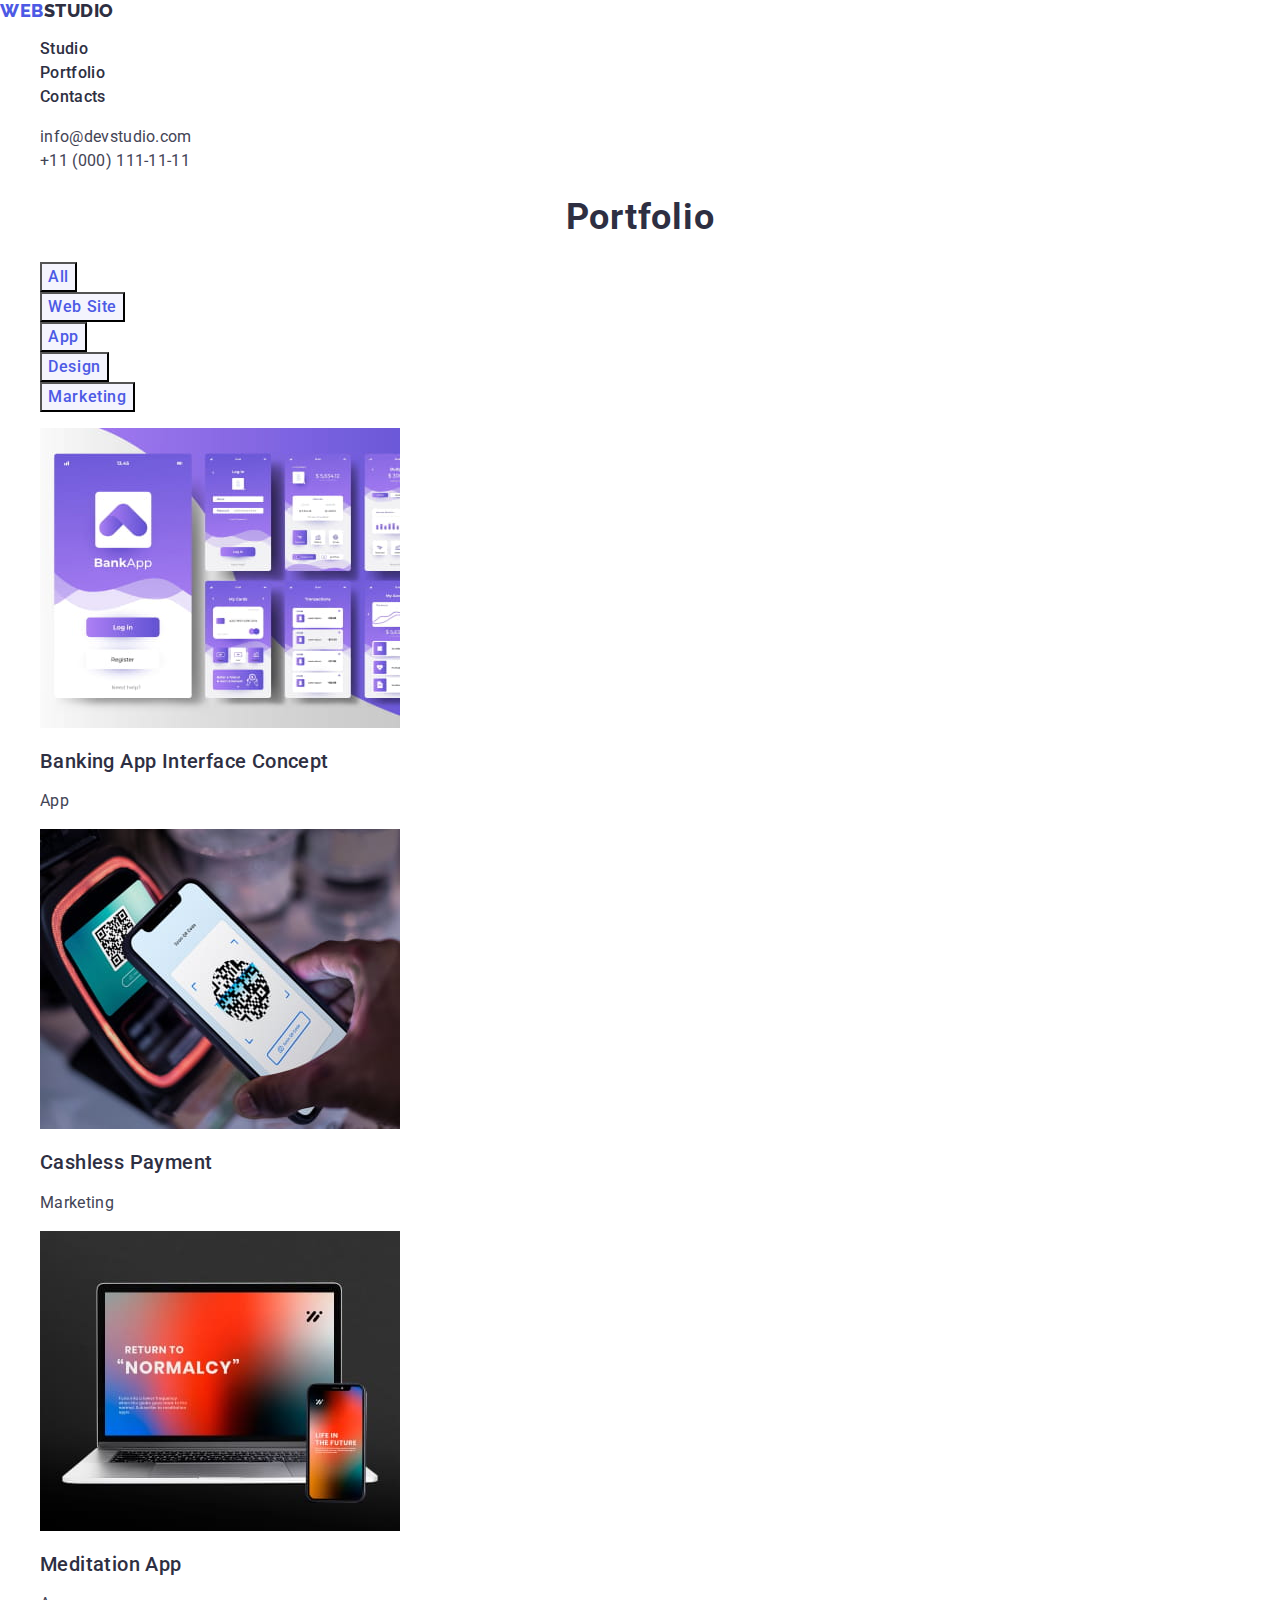
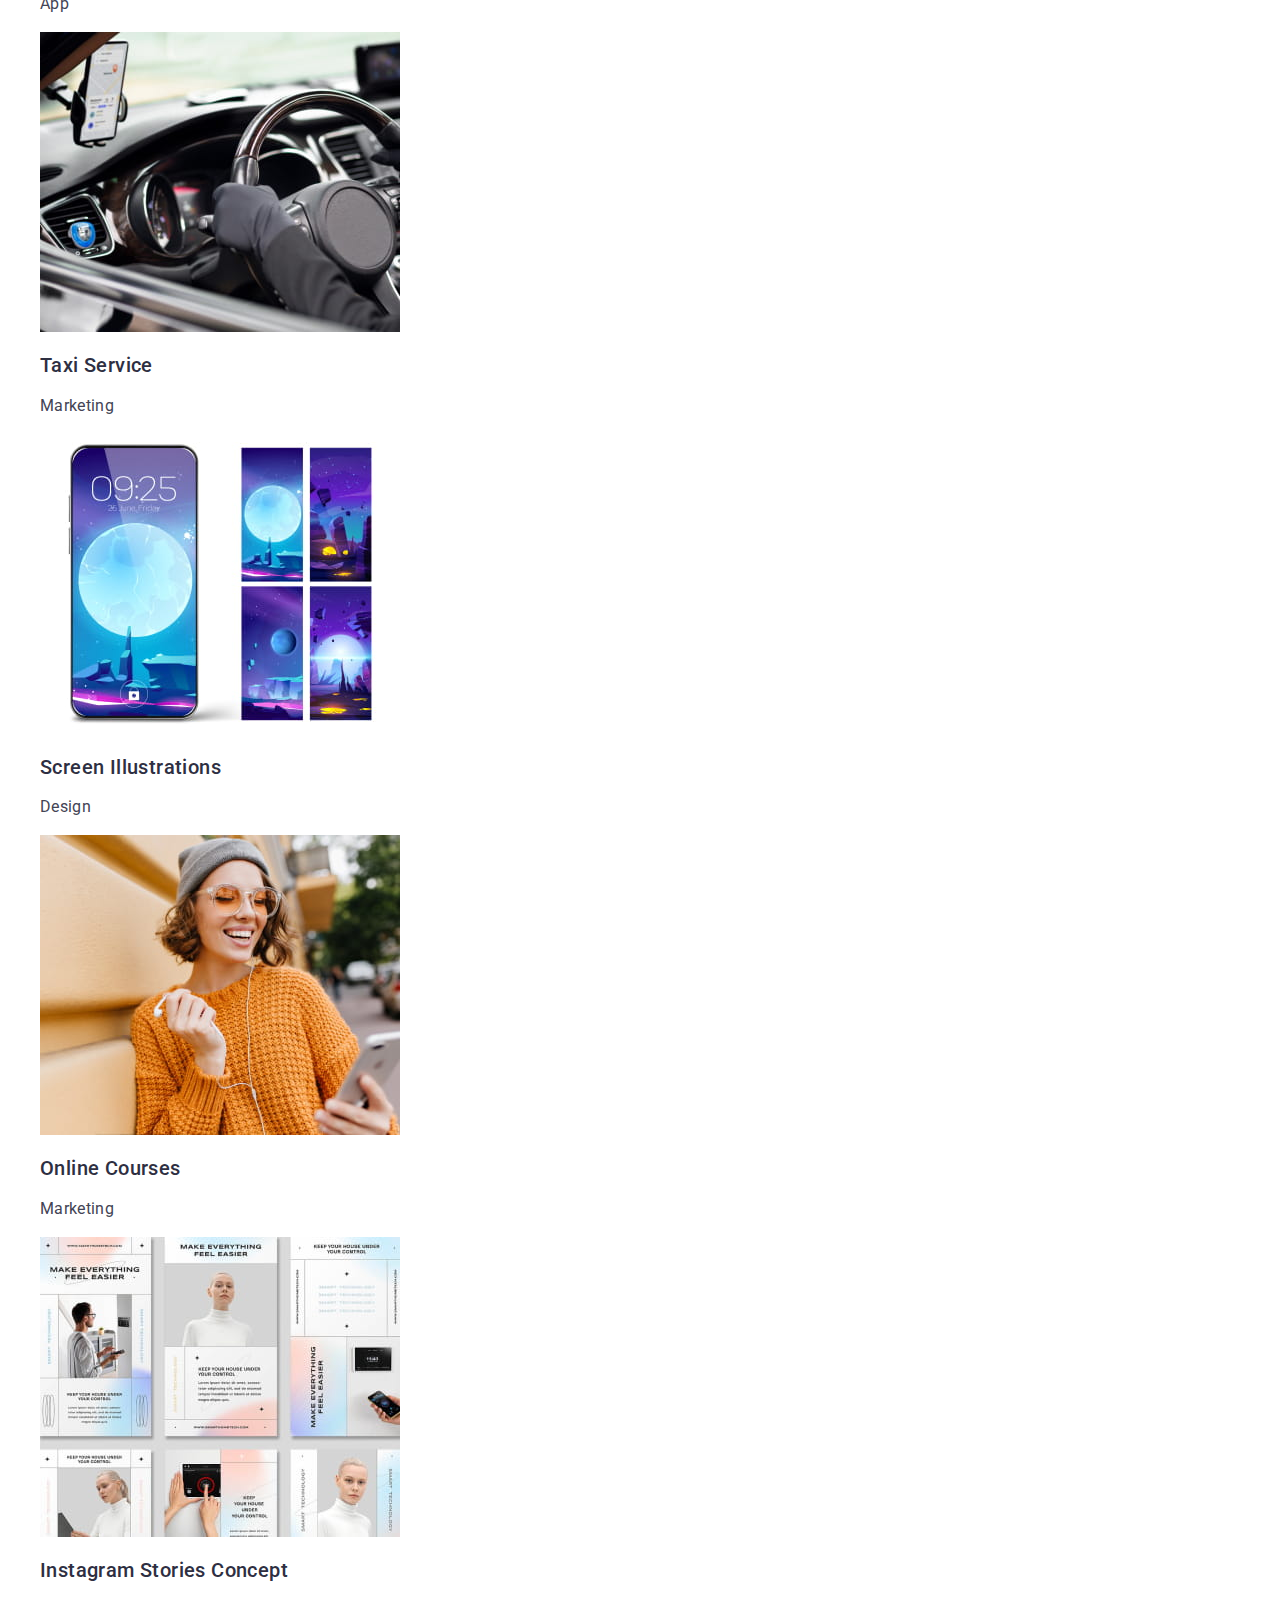
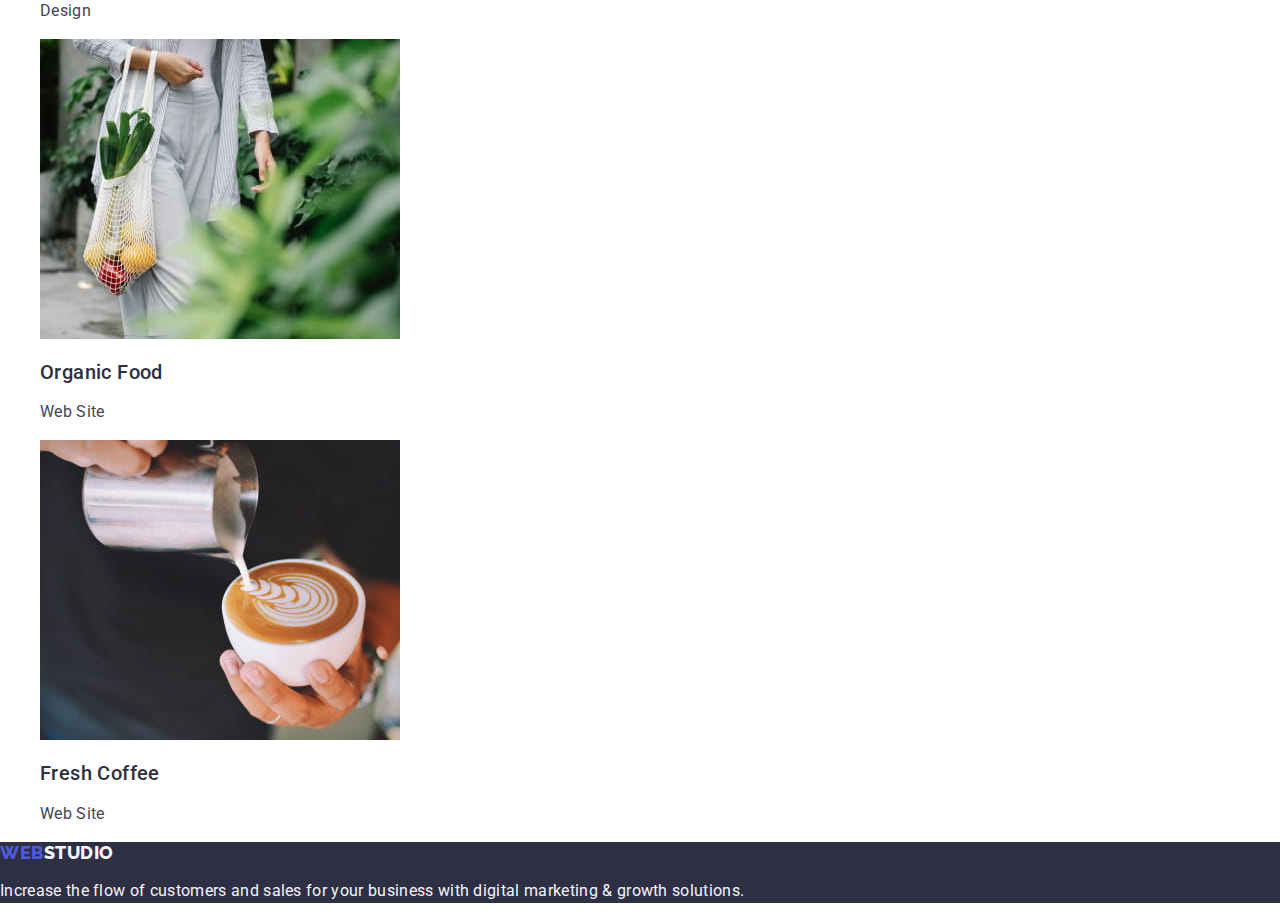
==== commit c7d394e0: "add" ====
--- a/portfolio.html
+++ b/portfolio.html
@@ -72,10 +72,10 @@
         <!--Галерея-->
         <ul class="gallery-list list">
           <li class="gallery-item">
-            <a class="gallery-link link" href=""></a>
+            <a class="gallery-link link" href="">
             <img src="./images/gallery/img1.jpg" alt="App" width="360" height="300">
-            <h2 class="category-title">Banking App Interface Concept</h2>
-            <p class="category-name">App</p>
+            <h2 class="gallery-title">Banking App Interface Concept</h2>
+            <p class="gallery-name">App</p>
             </a>
           </li>
           <li class="gallery-item">
--- a/css/styles.css
+++ b/css/styles.css
@@ -33,7 +33,6 @@
 /* Шапка сайту */
 
 .header {
-  /* border-bottom: 1px solid var(--cornflower); */
   background-color: var(--white);
 }
 
@@ -105,7 +104,6 @@
 }
 
 .hero-button {
-  border-radius: 4px;
   color: var(--white);
   background-color: var(--iris);
   box-shadow: 0px 4px 4px 0px rgba(0, 0, 0, 0.15);
@@ -156,6 +154,14 @@
   background-color: var(--cloud);
 }
 
+.team-list {
+  background-color: var(--white);
+}
+
+.team-item {
+  background-color: var(--white);
+}
+
 .team-name {
   color: var(--navyblue);
   font-size: 20px;
@@ -210,7 +216,6 @@
 
 .menu-btn {
   /* border-radius: 4px; */
-  border: 1px solid var(--cornflower);
   color: var(--iris);
   background-color: var(--cloud);
   font-weight: 500;
